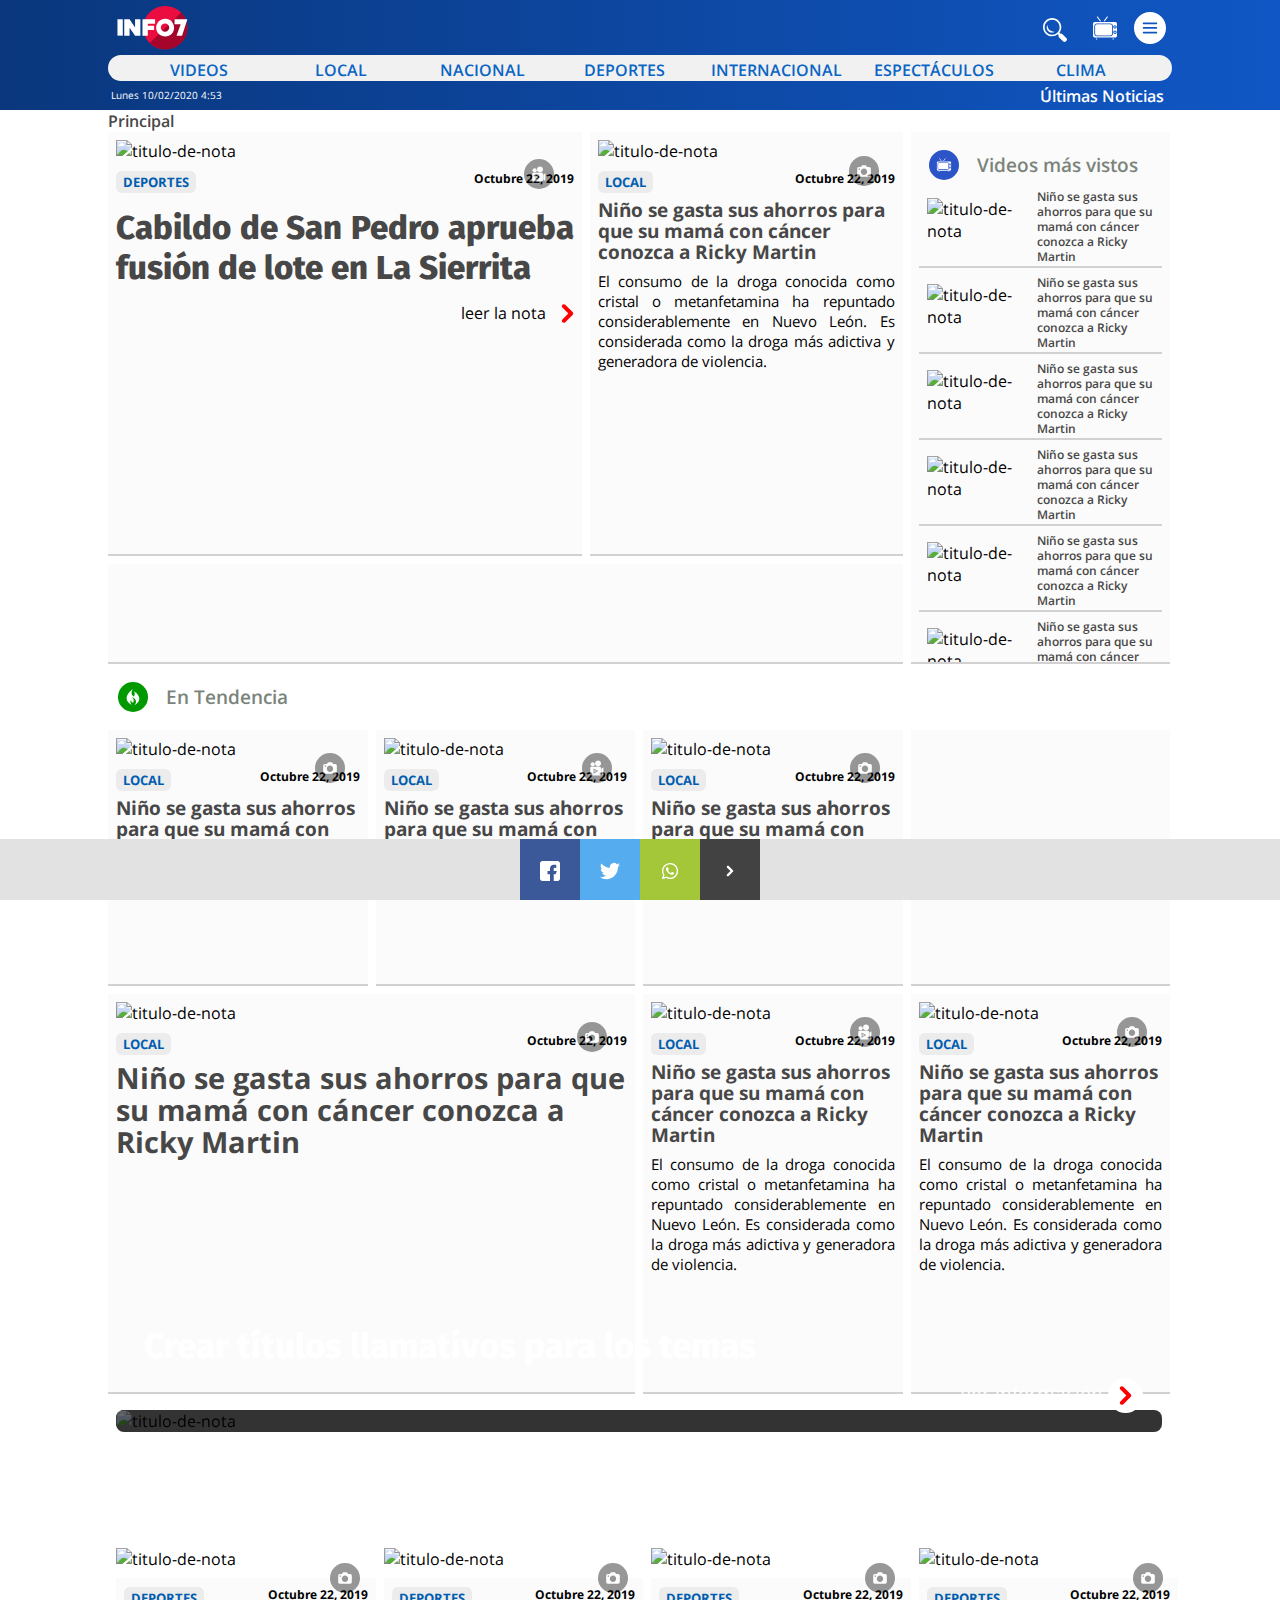
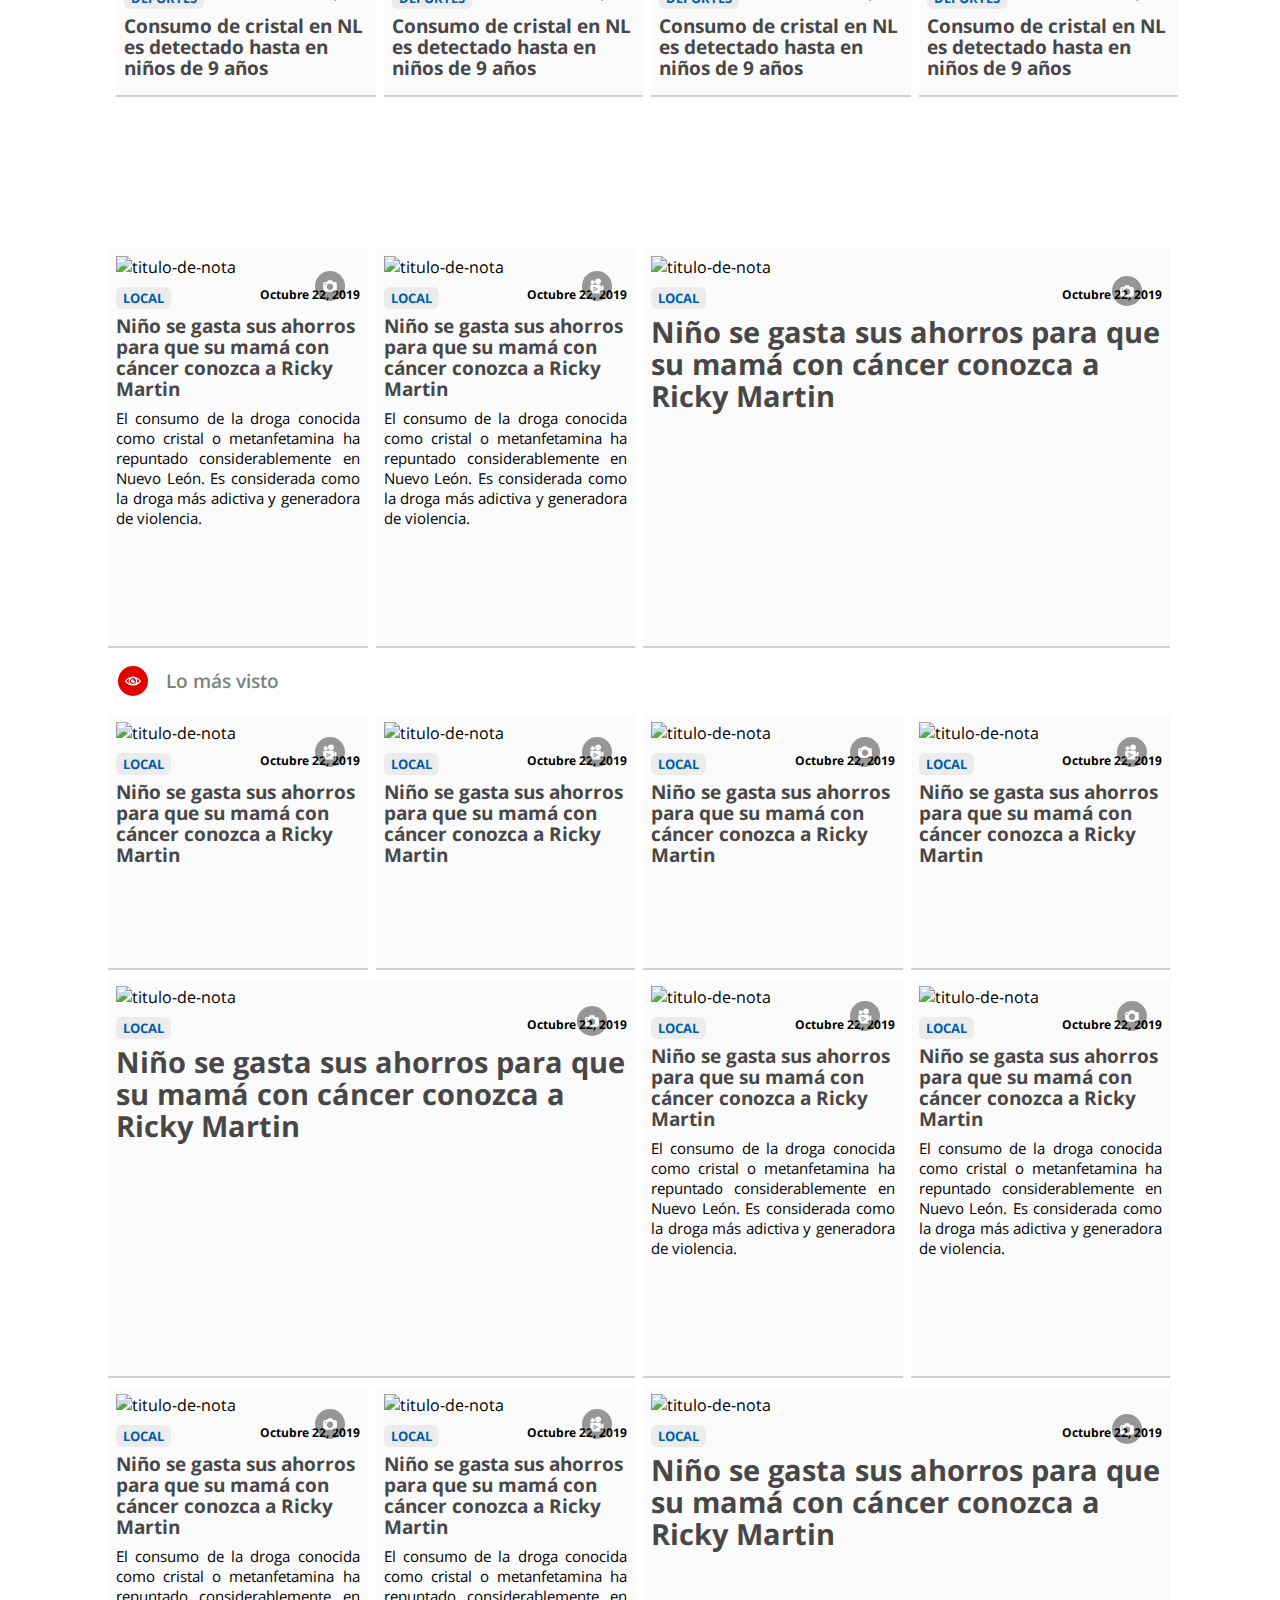
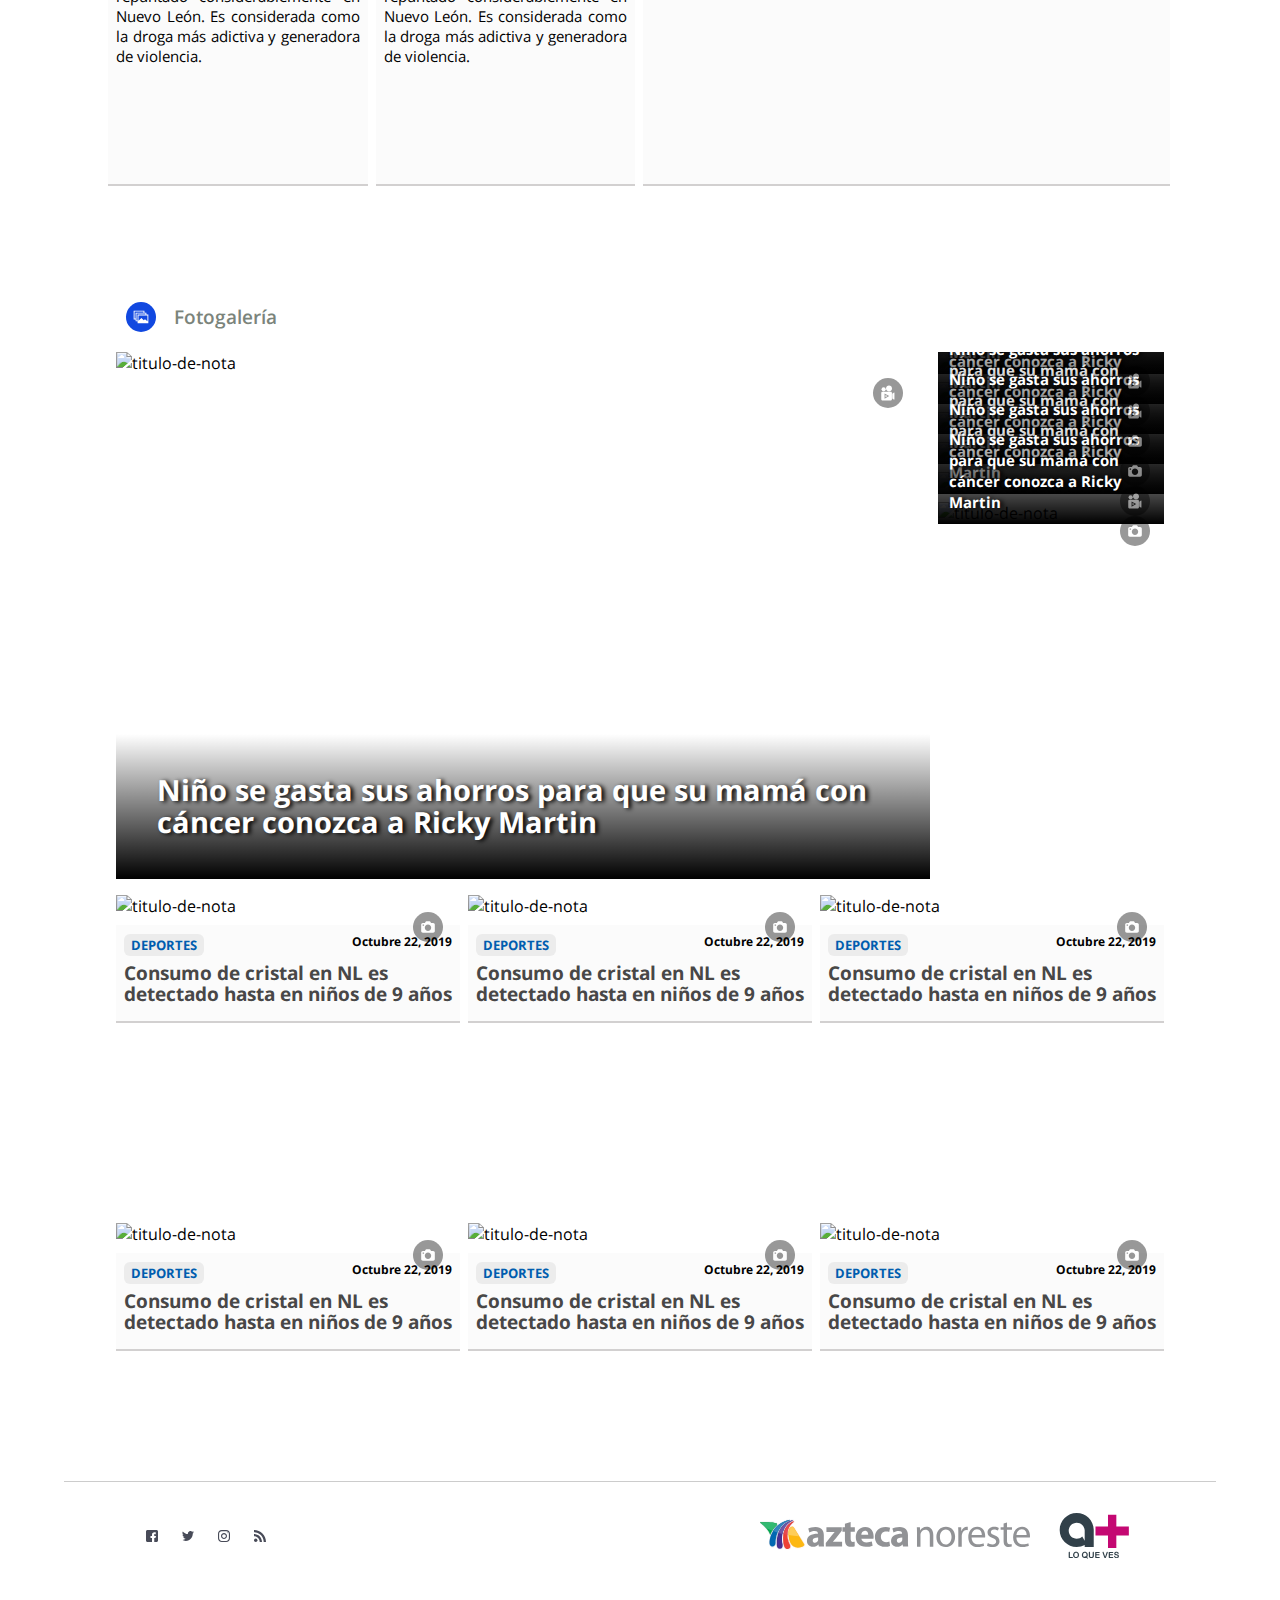
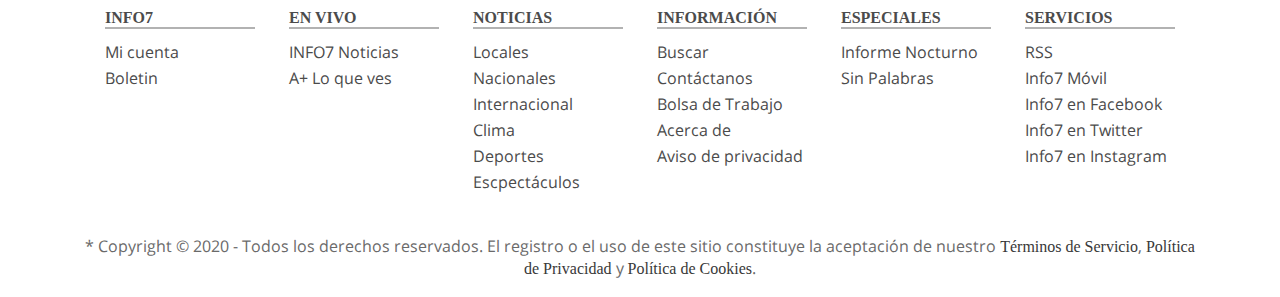
==== index.html @ 8f9fb38e "Fixes Optimization" ====
<!doctype html>
<html lang="en">
<head>
    <meta http-equiv="content-type" content="text/html;charset=UTF-8">
    <!--SEO-->
    <title> Noticias de hoy en INFO7 </title>
    <meta name="Description" content="">
    <meta name="Keywords" content="">
    <meta name="abstract" content="">
    <meta name="news_keywords" content="">
    <link rel="canonical" href="">
    <meta name="viewport" content="width=device-width, initial-scale=1.0">
    <link rel="shortcut icon" href="img/logo-ico.svg" type="image/svg+xml">
    <meta http-equiv="content-language" content="es">
    <meta name="robots" content="index follow" />
    <meta name="revisit-after" content="12 Hours" />
    <meta name="googlebot" content="index follow" />
    <meta name="MobileOptimized" content="width">
    <meta name="HandheldFriendly" content="true">
    <meta http-equiv="cleartype" content="on">
    <!--Revisar-->
    <meta name="msvalidate.01" content="3B373456B24FA19ECEC73B3F713BDD4F" />
    <meta name="viewport" content="width=device-width,user-scalable=yes">
    <!--Search Console-->
    <meta name="google-site-verification" content="9jrL3iwOdrQV_e96KR5HWn7uGCvb-GOKzaHbranCO-U" />
    <!--CSS-->
     <!--<link rel="stylesheet" href="css/footer.css">
    <link rel="stylesheet" href="css/fixed-social.css">
    <link rel="stylesheet" href="css/fixed-ad.css">
    <link rel="stylesheet" href="css/menu-desplegable.css">
    <link rel="stylesheet" href="css/text-over-img.css"-->
    <link rel="stylesheet" href="css/grid-new.css">
    <link rel="stylesheet" href="css/home.css">
    <link rel="stylesheet" href="font/fonts.css">
   
    <!--SCRIPT-SCHEMA-->
    <!--Twitter-->
    <meta name="twitter:text:title" content="Noticias de hoy - INFO7 México">
    <meta name="twitter:url" content="www.info7.mx">
    <meta name="twitter:image:src" content="https://info7rm.blob.core.windows.net.optimalcdn.com/images/info7_og_twitter.png">
    <meta name="twitter:description" content="Últimas noticias en México y el mundo, sigue la información las 24 horas desde Monterrey Nuevo Léon. INFO7 es noticia.">
    <meta name="twitter:card" content="summary">
    <meta name="twitter:site" content="">
    <meta name="twitter:creator" content="">
    <!--Facebook-->
    <meta property="og:url" content="/" />
    <meta property="og:title" content="Noticias de hoy - INFO7 M&eacute;xico" />
    <meta property="og:type" content="article" />
    <meta property="og:author" content="Info7" />
    <meta property="article:author" content="https://www.facebook.com/info7mty" />
    <link rel="image_src" type="image/jpeg" href="https://info7rm.blob.core.windows.net.optimalcdn.com/images/info7_og_default.png" />
    <meta property="og:image" content="https://info7rm.blob.core.windows.net.optimalcdn.com/images/info7_og_facebook.png" />
    <meta property="og:image:width" content="300" />
    <meta property="og:image:height" content="300" />
    <meta property="article:publisher" content="https://www.facebook.com/info7mty" />
    <meta property="fb:pages" content="164865593563080" />
    <meta property="fb:app_id" content="305715839489132" />
</head>

<body id="home">
    <aside class="fixed-ad">
        <input type="checkbox" name="ch-close" id="ch-close" />
        <label for="ch-close" class="close"><img src="img/icon-cerrar.svg" alt="INFO7 Noticias en Mexico" title="INFO7 Noticias"></label>
<!-- /21825621687/M_Info7_Home_320x50 -->
<div id='div-gpt-ad-1582932423694-0' class="mg-jum ad-mobile-medida">
</div>
    </aside>
    <aside class="fixed-social">
        <a href="#" class="fa fa-facebook"><img src="img/icon-facebook.svg" alt="icono"></a>
        <a href="#" class="fa fa-twitter"><img src="img/icon-twitter.svg" alt="icono"></a>
        <a href="#" class="fa fa-whatsapp"><img src="img/icon-wa.svg" alt="icono"></a>
        <a href="#" class="fa fa-next"><img class="" src="img/leer.svg" alt="buscar noticias" title="buscar noticias"></a>
    </aside>

    <header>
        <section id="header">
            <h1 class="hsb">Últimas Noticias</h1>
            <time id="fecha" datetime="">Lunes 10/02/2020 4:53</time>
            <div id="logo">
                <a href="index.html"  title="Ir a Home">
                    <img src="img/logo-info7.svg" alt="INFO7 Noticias en Mexico" title="INFO7 Noticias">
                </a>
            </div>
            <div class="search">
                <label class="btn" for="in"><img src="img/icons-search.svg" alt="INFO7 Noticias en Mexico" title="INFO7 Noticias">
                </label>
                <input type="search" id="in" class="in">
            </div>
            <div id="tv">
                <a href="index.html"  title="Ir a Home">
                    <img src="img/icon-tv.svg" alt="INFO7 Noticias en Mexico" title="INFO7 Noticias">
                </a>
            </div>
            <div id="menu">
                <input type="checkbox" name="toggle" id="toggle" />
                <label for="toggle"><img src="img/icon_menu.svg" alt="INFO7 Noticias en Mexico" title="INFO7 Noticias"></label>
                <div class="dropdown-menu">
                    <div class="dropdown-content" id="drop-menu">
                        <div class="dropdown-item">
                            <div class="dropdown-header">
                                <a>Menu</a>
                                <span class="dropdown-icon">  <label for="toggle"><img src="img/icon-cerrar.svg" alt="INFO7 Noticias en Mexico" title="INFO7 Noticias"></label></span>
                            </div>
                        </div>
                        <div class="dropdown-item">
                            <div class="dropdown-header">
                                <a class="" href="index.html">Inicio</a>
                                <span class="dropdown-icon"></span>

                            </div>

                        </div>
                        <div class="dropdown-item">
                            <div class="dropdown-header">
                                <a class="" href="videos.html">Videos</a>
                                <span class="dropdown-icon"></span>
                            </div>
                        </div>
                        <div class="dropdown-item">
                            <div class="dropdown-header">
                                <a class="" href="locales.html">Locales</a>
                                <span class="dropdown-icon"><img  src="img/leer-2.svg"  alt="INFO7 Noticias en Mexico" title="INFO7 Noticias"></span>
                            </div>
                            <div class="dropdown-subitem">
                                <a class="dropdown-item" href="locales.html">Informe Nocturno</a>
                            </div>
                            <div class="dropdown-subitem">
                                <a class="dropdown-item" href="locales.html">Policiaca</a>
                            </div>
                            <div class="dropdown-subitem">
                                <a class="dropdown-item" href="locales.html">Politica</a>
                            </div>
                            <div class="dropdown-subitem">
                                <a class="dropdown-item" href="locales.html">Denuncia</a>
                            </div>
                        </div>
                        <div class="dropdown-item">
                            <div class="dropdown-header">
                                <a class="" href="nacional.html">Nacional</a>
                                <span class="dropdown-icon"></span>

                            </div>
                        </div>
                        <div class="dropdown-item">
                            <div class="dropdown-header">
                                <a class="" href="internacional.html">Internacional</a>
                                <span class="dropdown-icon"><img  src="img/leer-2.svg"  alt="INFO7 Noticias en Mexico" title="INFO7 Noticias"></span>
                            </div>
                            <div class="dropdown-subitem">
                                <a class="dropdown-item" href="internacional.html">Estados Unidos</a>
                            </div>
                        </div>
                        <div class="dropdown-item">
                            <div class="dropdown-header">
                                <a class="" href="clima.html">Clima</a>
                                <span class="dropdown-icon"></span>

                            </div>
                        </div>
                        <div class="dropdown-item">
                            <div class="dropdown-header">
                                <a class="" href="deportes.html">Deportes</a>
                                <span class="dropdown-icon"><img  src="img/leer-2.svg"  alt="INFO7 Noticias en Mexico" title="INFO7 Noticias"></span>
                            </div>
                            <div class="dropdown-subitem">
                                <a class="dropdown-item" href="deportes.html">Tigres</a>
                            </div>
                            <div class="dropdown-subitem">
                                <a class="dropdown-item" href="deportes.html">Rayados</a>
                            </div>
                            <div class="dropdown-subitem">
                                <a class="dropdown-item" href="deportes.html">Modelo del día</a>
                            </div>
                            <div class="dropdown-subitem">
                                <a class="dropdown-item" href="deportes.html">Liga MX</a>
                            </div>
                            <div class="dropdown-subitem">
                                <a class="dropdown-item" href="deportes.html">UEFA</a>
                            </div>
                            <div class="dropdown-subitem">
                                <a class="dropdown-item" href="deportes.html">NFL</a>
                            </div>
                            <div class="dropdown-subitem">
                                <a class="dropdown-item" href="deportes.html">Selección mexicana</a>
                            </div>
                        </div>
                        <div class="dropdown-item">
                            <div class="dropdown-header">
                                <a class="" href="espectaculos.html">Espectáculos</a>
                                <span class="dropdown-icon"><img  src="img/leer-2.svg"  alt="INFO7 Noticias en Mexico" title="INFO7 Noticias"></span>
                            </div>
                            <div class="dropdown-subitem">
                                <a class="dropdown-item" href="locales.html">Vida y estilo</a>
                            </div>
                        </div>
                        <div class="dropdown-item">
                            <div class="dropdown-header">
                                <a class="" href="locales.html">Contacto</a>
                                <span class="dropdown-icon"></span>
                            </div>
                        </div>
                        <div class="dropdown-item">
                            <div class="dropdown-header">
                                <a class="" href="locales.html">A+ Lo que ves</a>
                                <span class="dropdown-icon"></span>
                            </div>
                        </div>
                        <div class="dropdown-item">
                            <div class="dropdown-header">
                                <a class="" href="locales.html">TV En vivo</a>
                                <span class="dropdown-icon"></span>
                            </div>
                        </div>
                    </div>
                </div>
            </div>
            <nav id="nav">
                <ul class="nav-links">
                    <li id="videos"><a href="videos.html"  title="Sección de videos">Videos</a></li>
                    <li id="local"><a href="locales.html"  title="Noticias de Monterrey">Local</a></li>
                    <li id="nacional"><a href="nacional.html"  title="Noticias en México">Nacional</a></li>
                    <li id="deportes"><a href="deportes.html"  title="Noticias Deportivas">Deportes</a></li>
                    <li id="internacional"><a href="internacional.html"  title="Nota Internacional">Internacional</a></li>
                    <li id="espectaculos"><a href="espectaculos.html"  title="Espectáculos">Espectáculos</a></li>
                    <li id="clima"><a href="clima.html"  title="Clima en Monterrey">Clima</a></li>
                </ul>
            </nav>
        </section>
    </header>
    <nav id="Breadcrumbs-Secciones">
        <ol id="OL-B" itemscope itemtype="http://schema.org/BreadcrumbList">
            <li itemprop="itemListElement" itemscope itemtype="http://schema.org/ListItem">
                <a itemprop="item" href="/" title="Noticias de hoy" >
                    <span class="li-ol-b-seccion" itemprop="name">Principal</span></a>
                <meta itemprop="position" content="1" />
            </li>
        </ol>
    </nav>
    <main id="main">

        <section id="b-p-h" class="D">
            <article id="B1" class="b-g-div">
                <a title="titulo-de-nota" href="nota.html">
                    <div class="text-over-img-container">
                        <div class="text-over-img">
                            <div class="icon">
                                <img src="img/nota-video.svg" alt="INFO7 Noticias en Mexico" title="INFO7 Noticias">
                            </div>
                        </div>
                        <picture class="text-over-img-container">
                            <source media="(min-width:1000px)" srcset="https://i.picsum.photos/id/42/457/235.jpg">
                            <img class="w-i" src="https://i.picsum.photos/id/42/320/230.jpg" alt="titulo-de-nota" title="titulo-de-nota">
                        </picture>
                    </div>
                </a>
                <div>
                    <span class="etiqueta-seccion">Deportes</span>
                    <time class="fecha" datetime="">Octubre 22, 2019</time>
                    <h2 class="b-g-H1"> <a  class="b-g-H1" title="titulo-de-nota" href="nota.html"> Cabildo de San Pedro aprueba fusión de lote en La Sierrita</a></h2>
                    <p class="hidden-desktop"><a title="titulo-de-nota" href="nota.html">
                    El consumo de la droga conocidaEl consumo de la droga conocida como cristal o tamina ha repuntado considerablemente en Nuevo León. Es considerada como la droga más adictiva y generadora de violencia.</a></p>
                    <div class="leerpos">
                        <a href="nota.html" class="texto-centrado" title="ver más">leer la nota <img class="img-leer" src="img/leer.svg" alt="buscar noticias" title="buscar noticias"></a>
                    </div>
                </div>

            </article>
            <aside class="B3Ad b-g-div hidden-desktop">
              <!-- /21825621687/Info7_Home1_300x250 -->
<div id='div-gpt-ad-1582932567140-0' class="mg-jum ad-mobile-medida">
</div>
            </aside>
            <article id="B2" class="b-g-div">
                <a title="titulo-de-nota" href="nota.html">
                    <div class="text-over-img-container">
                        <div class="text-over-img">
                            <div class="icon">
                                <img src="img/phot.svg" alt="INFO7 Noticias en Mexico" title="INFO7 Noticias">
                            </div>
                        </div>
                        <picture>
                            <source media="(min-width:1000px)" srcset="https://i.picsum.photos/id/3/236/140.jpg">
                            <img class="w-i" src="https://i.picsum.photos/id/25/330/200.jpg" alt="titulo-de-nota" title="titulo-de-nota">
                        </picture>
                    </div>

                </a>
                <div>
                    <span class="etiqueta-seccion">Local</span>
                    <time class="fecha" datetime="">Octubre 22, 2019</time>
                    <h2 class="b-g-H2"> <a class="b-g-H2"   title="titulo-de-nota" href="nota.html">Niño se gasta sus ahorros para que su mamá con cáncer conozca a Ricky Martin</a></h2>
                    <p class="parra"><a  title="titulo-de-nota" href="www.info7.mx">
                    El consumo de la droga conocida como cristal o metanfetamina ha repuntado considerablemente en Nuevo León. Es considerada como la droga más adictiva y generadora de violencia.</a></p>
                </div>
            </article>

            <aside class="B3Ad todito-brand-ad hidden-mobile">
          <!-- /21825621687/INFO7-HOME-B1-728-90 -->
<div id='div-gpt-ad-1582932113781-0' style='width: 728px; height: 90px;' class="mg-jum">
</div>
            </aside>

            <section id="B4" class="b-g-div">
                <!--TV-->
                <div class="hidden-mobile">
                    <div class="hidden-mobile" id="livePlayer"></div>
                    <div class="e-h-g"><img class="b-g-s-i" src="img/tv-sec.svg" alt="" title="">
                        <h2 class="b-g-s-s">Videos más vistos</h2></div>
                </div>
                <div class="hidden-desktop">
                    <div class="e-h-g"><img class="b-g-s-i" src="img/tv-sec.svg" alt="" title="">
                        <h2 class="b-g-s-s">Videos más vistos</h2></div>
                </div>
                <article class="b-g-div g-c3v">
                    <div class="g-c3v-a">
                        <a title="titulo-de-nota" href="nota.html">
                            <picture>
                                <source media="(min-width:1000px)" srcset="https://i.picsum.photos/id/74/102/60.jpg">
                                <img class="w-i" src="https://i.picsum.photos/id/74/102/60.jpg" alt="titulo-de-nota" title="titulo-de-nota">
                            </picture>
                        </a>
                    </div>
                    <div class="g-c3v-t">
                        <h2 class="g-h-v">Niño se gasta sus ahorros para que su mamá con cáncer conozca a Ricky Martin</h2>
                    </div>
                </article>
                <article class="b-g-div g-c3v">
                    <div class="g-c3v-a">
                        <a  title="titulo-de-nota" href="nota.html">
                            <picture>
                                <source media="(min-width:1000px)" srcset="https://i.picsum.photos/id/65/280/176.jpg">
                                <img class="w-i" src="https://i.picsum.photos/id/65/300/200.jpg" alt="titulo-de-nota" title="titulo-de-nota">
                            </picture>
                        </a>
                    </div>
                    <div class="g-c3v-t">
                        <h2 class="g-h-v">Niño se gasta sus ahorros para que su mamá con cáncer conozca a Ricky Martin</h2>
                    </div>
                </article>
                <article class="b-g-div g-c3v">
                    <div class="g-c3v-a">
                        <a  title="titulo-de-nota" href="nota.html">
                            <picture>
                                <source media="(min-width:1000px)" srcset="https://i.picsum.photos/id/1/102/60.jpg">
                                <img class="w-i" src="https://i.picsum.photos/id/1/102/60.jpg" alt="titulo-de-nota" title="titulo-de-nota">
                            </picture>

                        </a>
                    </div>
                    <div class="g-c3v-t">
                        <h2 class="g-h-v">Niño se gasta sus ahorros para que su mamá con cáncer conozca a Ricky Martin</h2>
                    </div>
                </article>
                <article class="b-g-div g-c3v">
                    <div class="g-c3v-a">
                        <a  title="titulo-de-nota" href="nota.html">
                            <picture>
                                <source media="(min-width:1000px)" srcset="https://i.picsum.photos/id/69/102/60.jpg">
                                <img class="w-i" src="https://i.picsum.photos/id/69/102/60.jpg" alt="titulo-de-nota" title="titulo-de-nota">
                            </picture>

                        </a>
                    </div>
                    <div class="g-c3v-t">
                        <h2 class="g-h-v">Niño se gasta sus ahorros para que su mamá con cáncer conozca a Ricky Martin</h2>
                    </div>
                </article>
                <article class="b-g-div g-c3v">
                    <div class="g-c3v-a">
                        <a  title="titulo-de-nota" href="nota.html">
                            <picture>
                                <source media="(min-width:1000px)" srcset="https://i.picsum.photos/id/13/102/60.jpg">
                                <img class="w-i" src="https://i.picsum.photos/id/13/102/60.jpg" alt="titulo-de-nota" title="titulo-de-nota">
                            </picture>
                        </a>
                    </div>
                    <div class="g-c3v-t">
                        <h2 class="g-h-v">Niño se gasta sus ahorros para que su mamá con cáncer conozca a Ricky Martin</h2>
                    </div>
                </article>
                <article class="b-g-div g-c3v">
                    <div class="g-c3v-a">
                        <a  title="titulo-de-nota" href="nota.html">
                            <picture>
                                <source media="(min-width:1000px)" srcset="https://i.picsum.photos/id/15/102/60.jpg">
                                <img class="w-i" src="https://i.picsum.photos/id/15/102/60.jpg" alt="titulo-de-nota" title="titulo-de-nota">
                            </picture>

                        </a>
                    </div>
                    <div class="g-c3v-t">
                        <h2 class="g-h-v">Niño se gasta sus ahorros para que su mamá con cáncer conozca a Ricky Martin</h2>
                    </div>
                </article>
                <article class="b-g-div g-c3v">
                    <div class="g-c3v-a">
                        <a  title="titulo-de-nota" href="nota.html">
                            <picture>
                                <source media="(min-width:1000px)" srcset="https://i.picsum.photos/id/33/102/60.jpg">
                                <img class="w-i" src="https://i.picsum.photos/id/33/102/60.jpg" alt="titulo-de-nota" title="titulo-de-nota">
                            </picture>

                        </a>
                    </div>
                    <div class="g-c3v-t">
                        <h2 class="g-h-v">Niño se gasta sus ahorros para que su mamá con cáncer conozca a Ricky Martin</h2>
                    </div>
                </article>

            </section>
        </section>

        <section id="b-p-h-2" class="D">
            <div class="e-h-g"><img class="b-g-s-i" src="img/tendencia.svg" alt="" title="">
                <h2 class="b-g-s-s">En Tendencia</h2></div>
            <article id="B5" class="b-g-div">
                <div class="text-over-img-container">
                    <div class="text-over-img">
                        <div class="icon">
                            <img src="img/phot.svg" alt="INFO7 Noticias en Mexico" title="INFO7 Noticias">
                        </div>
                    </div>
                    <picture>
                        <source media="(min-width:1000px)" srcset="https://i.picsum.photos/id/17/250/120.jpg">
                        <img class="w-i" src="https://i.picsum.photos/id/17/300/300.jpg" alt="titulo-de-nota" title="titulo-de-nota">
                    </picture>
                   

                </div>
                <span class="etiqueta-seccion">Local</span>
                <time class="fecha" datetime="">Octubre 22, 2019</time>
                <h2 class="b-g-H2"> <a class="b-g-H2"   title="titulo-de-nota" href="nota.html">Niño se gasta sus ahorros para que su mamá con cáncer conozca a Ricky Martin</a></h2>
            </article>
            <article id="B6" class="b-g-div">
                <div class="text-over-img-container">
                    <div class="text-over-img">
                        <div class="icon">
                            <img src="img/nota-video.svg" alt="INFO7 Noticias en Mexico" title="INFO7 Noticias">
                        </div>
                    </div>
                    <picture>
                        <source media="(min-width:1000px)" srcset="https://i.picsum.photos/id/51/250/120.jpg">
                        <img class="w-i" src="https://i.picsum.photos/id/51/250/120.jpg" alt="titulo-de-nota" title="titulo-de-nota">
                    </picture>

                </div>
                <span class="etiqueta-seccion">Local</span>
                <time class="fecha" datetime="">Octubre 22, 2019</time>
                <h2 class="b-g-H2"> <a class="b-g-H2"  title="titulo-de-nota" href="nota.html">Niño se gasta sus ahorros para que su mamá con cáncer conozca a Ricky Martin</a></h2>
            </article>
            <article id="B7" class="b-g-div">
                <div class="text-over-img-container">
                    <div class="text-over-img">
                        <div class="icon">
                            <img src="img/phot.svg" alt="INFO7 Noticias en Mexico" title="INFO7 Noticias">
                        </div>
                    </div>

                    <picture>
                        <source media="(min-width:1000px)" srcset="https://i.picsum.photos/id/3/250/120.jpg">
                        <img class="w-i" src="https://i.picsum.photos/id/3/250/120.jpg" alt="titulo-de-nota" title="titulo-de-nota">
                    </picture>

                </div>
                <span class="etiqueta-seccion">Local</span>
                <time class="fecha" datetime="">Octubre 22, 2019</time>
                <h2 class="b-g-H2"> <a class="b-g-H2"  title="titulo-de-nota" href="nota.html">Niño se gasta sus ahorros para que su mamá con cáncer conozca a Ricky Martin</a></h2>
            </article>

            <aside id="B8" class="todito-brand-ad">      
                <!-- /21825621687/Info7_prueba_300x250 -->
            <div id='div-gpt-ad-1582932660604-0' class="mg-jum ad-mobile-medida">
            </div>
        </aside>

        </section>
 
        <section class="bloque-6-notas D">

            <article class="B9 b-g-div ps">
                <div class="text-over-img-container">
                    <div class="text-over-img">
                        <div class="icon">
                            <img src="img/phot.svg" alt="INFO7 Noticias en Mexico" title="INFO7 Noticias">
                        </div>
                    </div>
                     <picture>
                        <source media="(min-width:1000px)" srcset="https://i.picsum.photos/id/28/511/245.jpg">
                        <img class="w-i" src="https://i.picsum.photos/id/28/511/245.jpg" alt="titulo-de-nota" title="titulo-de-nota">
                    </picture>
                </div>
                <span class="etiqueta-seccion">Local</span>
                <time class="fecha" datetime="">Octubre 22, 2019</time>
                <h2 id="b-g-H3"> <a id="b-g-H3" title="titulo-de-nota" href="nota.html">Niño se gasta sus ahorros para que su mamá con cáncer conozca a Ricky Martin</a></h2>

            </article>
            <article class="B10 b-g-div ps">
                <div class="text-over-img-container">
                    <div class="text-over-img">
                        <div class="icon">
                            <img src="img/nota-video.svg" alt="INFO7 Noticias en Mexico" title="INFO7 Noticias">
                        </div>
                    </div>
                     <picture>
                        <source media="(min-width:1000px)" srcset="https://i.picsum.photos/id/27/250/120.jpg">
                        <img class="w-i" src="https://i.picsum.photos/id/27/250/120.jpg" alt="titulo-de-nota" title="titulo-de-nota">
                    </picture>
                   

                </div>
                <span class="etiqueta-seccion">Local</span>
                <time class="fecha" datetime="">Octubre 22, 2019</time>
                <h2 class="b-g-H2"> <a class="b-g-H2"   title="titulo-de-nota" href="nota.html">Niño se gasta sus ahorros para que su mamá con cáncer conozca a Ricky Martin</a></h2>
                <p class="parra"><a  title="titulo-de-nota" href="www.info7.mx">
                    El consumo de la droga conocida como cristal o metanfetamina ha repuntado considerablemente en Nuevo León. Es considerada como la droga más adictiva y generadora de violencia.</a></p>

            </article>
            <article class="B11 b-g-div ps">
                <div class="text-over-img-container">
                    <div class="text-over-img">
                        <div class="icon">
                            <img src="img/phot.svg" alt="INFO7 Noticias en Mexico" title="INFO7 Noticias">
                        </div>
                    </div>
                     <picture>
                        <source media="(min-width:1000px)" srcset="https://i.picsum.photos/id/8/250/120.jpg">
                         <img class="w-i" src="https://i.picsum.photos/id/8/250/120.jpg" alt="titulo-de-nota" title="titulo-de-nota">
                    </picture>
                   

                </div>
                <span class="etiqueta-seccion">Local</span>
                <time class="fecha" datetime="">Octubre 22, 2019</time>
                <h2 class="b-g-H2"> <a class="b-g-H2"  title="titulo-de-nota" href="nota.html">Niño se gasta sus ahorros para que su mamá con cáncer conozca a Ricky Martin</a></h2>
                <p class="parra"><a  title="titulo-de-nota" href="www.info7.mx">
                    El consumo de la droga conocida como cristal o metanfetamina ha repuntado considerablemente en Nuevo León. Es considerada como la droga más adictiva y generadora de violencia.</a></p>
            </article>
            <section class="tema-banner ps">
                        <picture>
                        <source media="(min-width:1000px)" srcset="https://i.picsum.photos/id/1/1064/120.jpg">
                         <img class="w-i imagen-fondo borde-img" src="https://i.picsum.photos/id/1/250/120.jpg" alt="titulo-de-nota" title="titulo-de-nota">
                    </picture>
                    <h2 class="texto-tema">Crear títulos llamativos para los temas</h2>
                     <div class="tema-cta">
                        <a href="nota.html" class="texto-cta-tema" title="ver más">ver información <img class="img-leer cta-imagen-tema" src="img/leer.svg" alt="buscar noticias" title="buscar noticias"></a>
                    </div>
            </section>
             <section class="tema-notas ps">
<article class="n-1">
                <a  title="titulo-de-nota" href="www.info7.mx">
                    <div class="text-over-img-container">
                        <div class="text-over-img">
                            <div class="icon">
                                <img src="img/phot.svg" alt="INFO7 Noticias en Mexico" title="INFO7 Noticias">
                            </div>
                        </div>
                        <picture>
                        <source media="(min-width:1000px)" srcset="https://i.picsum.photos/id/5/344/200.jpg">
                        <img class="w-i" src="https://i.picsum.photos/id/5/300/300.jpg" alt="titulo-de-nota" title="titulo-de-nota">
                    </picture>
                    </div>
                </a>
                <div class="b-g-div">
                    <span class="etiqueta-seccion">Deportes</span>
                    <time class="fecha" datetime="">Octubre 22, 2019</time>
                    <h2 class="b-g-H2"> <a class="b-g-H2" title="titulo-de-nota" href="nota.html">Consumo de cristal en NL es detectado hasta en niños de 9 años</a></h2>
                </div>
            </article>
           <article class="n-2">
                <a title="titulo-de-nota" href="www.info7.mx">
                    <div class="text-over-img-container">
                        <div class="text-over-img">
                            <div class="icon">
                                <img src="img/phot.svg" alt="INFO7 Noticias en Mexico" title="INFO7 Noticias">
                            </div>
                        </div>
                        <picture>
                        <source media="(min-width:1000px)" srcset="https://i.picsum.photos/id/6/344/200.jpg">
                        <img class="w-i" src="https://i.picsum.photos/id/6/300/300.jpg" alt="titulo-de-nota" title="titulo-de-nota">
                    </picture>
                    </div>
                </a>
                <div class="b-g-div">
                    <span class="etiqueta-seccion">Deportes</span>
                    <time class="fecha" datetime="">Octubre 22, 2019</time>
                    <h2 class="b-g-H2"> <a class="b-g-H2"  title="titulo-de-nota" href="nota.html">Consumo de cristal en NL es detectado hasta en niños de 9 años</a></h2>
                </div>
            </article>
            <article class="n-3">
                <a title="titulo-de-nota" href="www.info7.mx">
                    <div class="text-over-img-container">
                        <div class="text-over-img">
                            <div class="icon">
                                <img src="img/phot.svg" alt="INFO7 Noticias en Mexico" title="INFO7 Noticias">
                            </div>
                        </div>
                        <picture>
                        <source media="(min-width:1000px)" srcset="https://i.picsum.photos/id/7/344/200.jpg">
                        <img class="w-i" src="https://i.picsum.photos/id/7/300/300.jpg" alt="titulo-de-nota" title="titulo-de-nota">
                    </picture>
                    </div>
                </a>
                <div class="b-g-div">
                    <span class="etiqueta-seccion">Deportes</span>
                    <time class="fecha" datetime="">Octubre 22, 2019</time>
                    <h2 class="b-g-H2"> <a class="b-g-H2"  title="titulo-de-nota" href="nota.html">Consumo de cristal en NL es detectado hasta en niños de 9 años</a></h2>
                </div>
            </article>
            <article class="n-4">
                <a  title="titulo-de-nota" href="www.info7.mx">
                    <div class="text-over-img-container">
                        <div class="text-over-img">
                            <div class="icon">
                                <img src="img/phot.svg" alt="INFO7 Noticias en Mexico" title="INFO7 Noticias">
                            </div>
                        </div>
                        <picture>
                        <source media="(min-width:1000px)" srcset="https://i.picsum.photos/id/9/344/200.jpg">
                        <img class="w-i" src="https://i.picsum.photos/id/6/300/300.jpg" alt="titulo-de-nota" title="titulo-de-nota">
                    </picture>
                    </div>
                </a>
                <div class="b-g-div">
                    <span class="etiqueta-seccion">Deportes</span>
                    <time class="fecha" datetime="">Octubre 22, 2019</time>
                    <h2 class="b-g-H2"> <a class="b-g-H2"  title="titulo-de-nota" href="nota.html">Consumo de cristal en NL es detectado hasta en niños de 9 años</a></h2>
                </div>
            </article>
            </section>
            <article class="B12 b-g-div ps">
                <div class="text-over-img-container">
                    <div class="text-over-img">
                        <div class="icon">
                            <img src="img/phot.svg" alt="INFO7 Noticias en Mexico" title="INFO7 Noticias">
                        </div>
                    </div>
                    <picture>
                        <source media="(min-width:1000px)" srcset="https://i.picsum.photos/id/8/250/120.jpg">
                         <img class="w-i" src="https://i.picsum.photos/id/69/250/120.jpg" alt="titulo-de-nota" title="titulo-de-nota">
                    </picture>
                </div>
                <span class="etiqueta-seccion">Local</span>
                <time class="fecha" datetime="">Octubre 22, 2019</time>
                <h2 class="b-g-H2"> <a class="b-g-H2"  title="titulo-de-nota" href="nota.html">Niño se gasta sus ahorros para que su mamá con cáncer conozca a Ricky Martin</a></h2>
                <p class="parra"><a  title="titulo-de-nota" href="www.info7.mx">
                    El consumo de la droga conocida como cristal o metanfetamina ha repuntado considerablemente en Nuevo León. Es considerada como la droga más adictiva y generadora de violencia.</a></p>
            </article>
            <article class="B13 b-g-div ps">
                <div class="text-over-img-container">
                    <div class="text-over-img">
                        <div class="icon">
                            <img src="img/nota-video.svg" alt="INFO7 Noticias en Mexico" title="INFO7 Noticias">
                        </div>
                    </div>
                     <picture>
                        <source media="(min-width:1000px)" srcset="https://i.picsum.photos/id/200/250/120.jpg">
                         <img class="w-i" src="https://i.picsum.photos/id/200/250/120.jpg" alt="titulo-de-nota" title="titulo-de-nota">
                    </picture>
                    

                </div>
                <span class="etiqueta-seccion">Local</span>
                <time class="fecha" datetime="">Octubre 22, 2019</time>
                <h2 class="b-g-H2"> <a class="b-g-H2"  title="titulo-de-nota" href="nota.html">Niño se gasta sus ahorros para que su mamá con cáncer conozca a Ricky Martin</a></h2>
                <p class="parra"><a  title="titulo-de-nota" href="www.info7.mx">
                    El consumo de la droga conocida como cristal o metanfetamina ha repuntado considerablemente en Nuevo León. Es considerada como la droga más adictiva y generadora de violencia.</a></p>
            </article>
            <article class="B14 b-g-div ps">
                <div class="text-over-img-container">
                    <div class="text-over-img">
                        <div class="icon">
                            <img src="img/phot.svg" alt="INFO7 Noticias en Mexico" title="INFO7 Noticias">
                        </div>
                    </div>
                    <picture>
                        <source media="(min-width:1000px)" srcset="https://i.picsum.photos/id/100/500/245.jpg">
                        <img class="w-i" src="https://i.picsum.photos/id/100/500/245.jpg" alt="titulo-de-nota" title="titulo-de-nota">
                    </picture>
                    

                </div>
                <span class="etiqueta-seccion">Local</span>
                <time class="fecha" datetime="">Octubre 22, 2019</time>
                <h2 id="b-g-H3"> <a id="b-g-H3"   title="titulo-de-nota" href="nota.html">Niño se gasta sus ahorros para que su mamá con cáncer conozca a Ricky Martin</a></h2>

            </article>
        </section>

        <section id="b-p-h-4" class="D mobile-grid-gen">
            <!-- Buscar hacer scroll horizontal con esta sección-->
            <div class="e-h-g"><img class="b-g-s-i" src="img/mas-visto.svg" alt="" title="">
                <h2 class="b-g-s-s">Lo más visto</h2></div>
            <article id="B-5" class="b-g-div">
                <div class="text-over-img-container">
                    <div class="text-over-img">
                        <div class="icon">
                            <img src="img/nota-video.svg" alt="INFO7 Noticias en Mexico" title="INFO7 Noticias">
                        </div>
                    </div>

                    <picture>
                        <source media="(min-width:1000px)" srcset="https://i.picsum.photos/id/17/250/120.jpg">
                        <img class="w-i" src="https://i.picsum.photos/id/17/300/300.jpg" alt="titulo-de-nota" title="titulo-de-nota">
                    </picture>
                </div>
                <span class="etiqueta-seccion">Local</span>
                <time class="fecha" datetime="">Octubre 22, 2019</time>
                <h2 class="b-g-H2"> <a class="b-g-H2"  title="titulo-de-nota" href="nota.html">Niño se gasta sus ahorros para que su mamá con cáncer conozca a Ricky Martin</a></h2>
            </article>
            <article id="B-6" class="b-g-div">
                <div class="text-over-img-container">
                    <div class="text-over-img">
                        <div class="icon">
                            <img src="img/nota-video.svg" alt="INFO7 Noticias en Mexico" title="INFO7 Noticias">
                        </div>
                    </div>

                    <picture>
                        <source media="(min-width:1000px)" srcset="https://i.picsum.photos/id/17/250/120.jpg">
                        <img class="w-i" src="https://i.picsum.photos/id/51/250/120.jpg" alt="titulo-de-nota" title="titulo-de-nota">
                    </picture>
                </div>
                <span class="etiqueta-seccion">Local</span>
                <time class="fecha" datetime="">Octubre 22, 2019</time>
                <h2 class="b-g-H2"> <a class="b-g-H2"  title="titulo-de-nota" href="nota.html">Niño se gasta sus ahorros para que su mamá con cáncer conozca a Ricky Martin</a></h2>
            </article>
            <article id="B-7" class="b-g-div">
                <div class="text-over-img-container">
                    <div class="text-over-img">
                        <div class="icon">
                            <img src="img/phot.svg" alt="INFO7 Noticias en Mexico" title="INFO7 Noticias">
                        </div>
                    </div>
                    <picture>
                        <source media="(min-width:1000px)" srcset="https://i.picsum.photos/id/3/250/120.jpg">
                        <img class="w-i" src="https://i.picsum.photos/id/3/250/120.jpg" alt="titulo-de-nota" title="titulo-de-nota">
                    </picture>

                </div>
                <span class="etiqueta-seccion">Local</span>
                <time class="fecha" datetime="">Octubre 22, 2019</time>
                <h2 class="b-g-H2"> <a class="b-g-H2"   title="titulo-de-nota" href="nota.html">Niño se gasta sus ahorros para que su mamá con cáncer conozca a Ricky Martin</a></h2>
            </article>

            <article id="B-8" class="b-g-div">
                <div class="text-over-img-container">
                    <div class="text-over-img">
                        <div class="icon">
                            <img src="img/nota-video.svg" alt="INFO7 Noticias en Mexico" title="INFO7 Noticias">
                        </div>
                    </div>

                    <picture>
                        <source media="(min-width:1000px)" srcset="https://i.picsum.photos/id/3/250/120.jpg">
                        <img class="w-i" src="https://i.picsum.photos/id/3/250/120.jpg" alt="titulo-de-nota" title="titulo-de-nota">
                    </picture>
                </div>
                <span class="etiqueta-seccion">Local</span>
                <time class="fecha" datetime="">Octubre 22, 2019</time>
                <h2 class="b-g-H2"> <a class="b-g-H2" title="titulo-de-nota" href="nota.html">Niño se gasta sus ahorros para que su mamá con cáncer conozca a Ricky Martin</a></h2>
            </article>
        </section>

        <section id="b-p-h-3" class="D">

            <article id="B9" class="b-g-div">
                <div class="text-over-img-container">
                    <div class="text-over-img">
                        <div class="icon">
                            <img src="img/phot.svg" alt="INFO7 Noticias en Mexico" title="INFO7 Noticias">
                        </div>
                    </div>
                    <img class="w-i" src="https://i.picsum.photos/id/28/511/245.jpg" alt="titulo-de-nota" title="titulo-de-nota">

                </div>
                <span class="etiqueta-seccion">Local</span>
                <time class="fecha" datetime="">Octubre 22, 2019</time>
                <h2 id="b-g-H3"> <a id="b-g-H3"  title="titulo-de-nota" href="nota.html">Niño se gasta sus ahorros para que su mamá con cáncer conozca a Ricky Martin</a></h2>

            </article>
            <article id="B10" class="b-g-div">
                <div class="text-over-img-container">
                    <div class="text-over-img">
                        <div class="icon">
                            <img src="img/nota-video.svg" alt="INFO7 Noticias en Mexico" title="INFO7 Noticias">
                        </div>
                    </div>
                    <img class="w-i" src="https://i.picsum.photos/id/27/250/120.jpg" alt="titulo-de-nota" title="titulo-de-nota">

                </div>
                <span class="etiqueta-seccion">Local</span>
                <time class="fecha" datetime="">Octubre 22, 2019</time>
                <h2 class="b-g-H2"> <a class="b-g-H2"  title="titulo-de-nota" href="nota.html">Niño se gasta sus ahorros para que su mamá con cáncer conozca a Ricky Martin</a></h2>
                <p class="parra"><a  title="titulo-de-nota" href="www.info7.mx">
                    El consumo de la droga conocida como cristal o metanfetamina ha repuntado considerablemente en Nuevo León. Es considerada como la droga más adictiva y generadora de violencia.</a></p>

            </article>
            <article id="B11" class="b-g-div">
                <div class="text-over-img-container">
                    <div class="text-over-img">
                        <div class="icon">
                            <img src="img/phot.svg" alt="INFO7 Noticias en Mexico" title="INFO7 Noticias">
                        </div>
                    </div>
                    <img class="w-i" src="https://i.picsum.photos/id/8/250/120.jpg" alt="titulo-de-nota" title="titulo-de-nota">

                </div>
                <span class="etiqueta-seccion">Local</span>
                <time class="fecha" datetime="">Octubre 22, 2019</time>
                <h2 class="b-g-H2"> <a class="b-g-H2"   title="titulo-de-nota" href="nota.html">Niño se gasta sus ahorros para que su mamá con cáncer conozca a Ricky Martin</a></h2>
                <p class="parra"><a  title="titulo-de-nota" href="www.info7.mx">
                    El consumo de la droga conocida como cristal o metanfetamina ha repuntado considerablemente en Nuevo León. Es considerada como la droga más adictiva y generadora de violencia.</a></p>
            </article>
            <article id="B12" class="b-g-div ps">
                <div class="text-over-img-container">
                    <div class="text-over-img">
                        <div class="icon">
                            <img src="img/phot.svg" alt="INFO7 Noticias en Mexico" title="INFO7 Noticias">
                        </div>
                    </div>
                    <img class="w-i" src="https://i.picsum.photos/id/69/250/120.jpg" alt="titulo-de-nota" title="titulo-de-nota">

                </div>
                <span class="etiqueta-seccion">Local</span>
                <time class="fecha" datetime="">Octubre 22, 2019</time>
                <h2 class="b-g-H2"> <a class="b-g-H2" title="titulo-de-nota" href="nota.html">Niño se gasta sus ahorros para que su mamá con cáncer conozca a Ricky Martin</a></h2>
                <p class="parra"><a  title="titulo-de-nota" href="www.info7.mx">
                    El consumo de la droga conocida como cristal o metanfetamina ha repuntado considerablemente en Nuevo León. Es considerada como la droga más adictiva y generadora de violencia.</a></p>
            </article>
            <article id="B13" class="b-g-div">
                <div class="text-over-img-container">
                    <div class="text-over-img">
                        <div class="icon">
                            <img src="img/nota-video.svg" alt="INFO7 Noticias en Mexico" title="INFO7 Noticias">
                        </div>
                    </div>
                    <img class="w-i" src="https://i.picsum.photos/id/200/250/120.jpg" alt="titulo-de-nota" title="titulo-de-nota">

                </div>
                <span class="etiqueta-seccion">Local</span>
                <time class="fecha" datetime="">Octubre 22, 2019</time>
                <h2 class="b-g-H2"> <a class="b-g-H2" title="titulo-de-nota" href="nota.html">Niño se gasta sus ahorros para que su mamá con cáncer conozca a Ricky Martin</a></h2>
                <p class="parra"><a  title="titulo-de-nota" href="www.info7.mx">
                    El consumo de la droga conocida como cristal o metanfetamina ha repuntado considerablemente en Nuevo León. Es considerada como la droga más adictiva y generadora de violencia.</a></p>
            </article>
            <article id="B14" class="b-g-div ps">
                <div class="text-over-img-container">
                    <div class="text-over-img">
                        <div class="icon">
                            <img src="img/phot.svg" alt="INFO7 Noticias en Mexico" title="INFO7 Noticias">
                        </div>
                    </div>
                    <img class="w-i" src="https://i.picsum.photos/id/100/500/245.jpg" alt="titulo-de-nota" title="titulo-de-nota">

                </div>
                <span class="etiqueta-seccion">Local</span>
                <time class="fecha" datetime="">Octubre 22, 2019</time>
                <h2 id="b-g-H3"> <a id="b-g-H3"  title="titulo-de-nota" href="nota.html">Niño se gasta sus ahorros para que su mamá con cáncer conozca a Ricky Martin</a></h2>

            </article>
        </section>
        <aside class="mg-jum D hidden-mobile">
            <!-- /21825621687/Info7_Home_120x600_derecha -->
<div id='div-gpt-ad-1582932146198-0' style='width: 728px; height: 90px;' class="mg-jum">
</div>
        </aside>
        <section id="galera-video" class="D ps">

            <div class="e-h-g"><img class="b-g-s-i" src="img/galeria.svg" alt="" title="">
                <h2 class="b-g-s-s">Fotogalería</h2></div>

            <article id="galera-B1" class="text-over-img-container">
                <div class="text-over-img">
                    <div class="icon">
                        <img src="img/nota-video.svg" alt="INFO7 Noticias en Mexico" title="INFO7 Noticias">
                    </div>
                    <div class="text">
                        <a class="big"  title="titulo-de-nota" href="nota.html">Niño se gasta sus ahorros para que su mamá con cáncer conozca a Ricky Martin</a>
                    </div>
                </div>
                <picture>
                    <source media="(min-width:1000px)" srcset="https://i.picsum.photos/id/10/813/527.jpg">
                    <img class="w-i" src="https://i.picsum.photos/id/8/300/300.jpg" alt="titulo-de-nota" title="titulo-de-nota">
                </picture>
            </article>
            <section id="section-galera">
                <article id="galera-B2" class="text-over-img-container">
                    <div class="text-over-img">
                        <div class="icon">
                            <img src="img/nota-video.svg" alt="INFO7 Noticias en Mexico" title="INFO7 Noticias">
                        </div>
                        <div class="text">
                            <a class=""  title="titulo-de-nota" href="nota.html">Niño se gasta sus ahorros para que su mamá con cáncer conozca a Ricky Martin</a>
                        </div>
                    </div>
                    <picture>
                        <source media="(min-width:1000px)" srcset="https://i.picsum.photos/id/30/226/170.jpg">
                        <img class="w-i" src="https://i.picsum.photos/id/7/300/200.jpg" alt="titulo-de-nota" title="titulo-de-nota">
                    </picture>
                </article>
                <article id="galera-B3" class="text-over-img-container">
                    <div class="text-over-img">
                        <div class="icon">
                            <img src="img/nota-video.svg" alt="INFO7 Noticias en Mexico" title="INFO7 Noticias">
                        </div>
                        <div class="text">
                            <a class="" title="titulo-de-nota" href="nota.html">Niño se gasta sus ahorros para que su mamá con cáncer conozca a Ricky Martin</a>
                        </div>
                    </div>
                    <picture>
                        <source media="(min-width:1000px)" srcset="https://i.picsum.photos/id/2/226/170.jpg">
                        <img class="w-i" src="https://i.picsum.photos/id/16/300/200.jpg" alt="titulo-de-nota" title="titulo-de-nota">
                    </picture>
                </article>
                <article id="galera-B4" class="text-over-img-container">
                    <div class="text-over-img">
                        <div class="icon">
                            <img src="img/phot.svg" alt="INFO7 Noticias en Mexico" title="INFO7 Noticias">
                        </div>
                        <div class="text">
                            <a class=""  title="titulo-de-nota" href="nota.html">Niño se gasta sus ahorros para que su mamá con cáncer conozca a Ricky Martin</a>
                        </div>
                    </div>
                    <picture>
                        <source media="(min-width:1000px)" srcset="https://i.picsum.photos/id/9/226/170.jpg">
                        <img class="w-i" src="https://i.picsum.photos/id/55/300/200.jpg" alt="titulo-de-nota" title="titulo-de-nota">
                    </picture>
                </article>
                <article id="galera-B5" class="text-over-img-container">
                    <div class="text-over-img">
                        <div class="icon">
                            <img src="img/phot.svg" alt="INFO7 Noticias en Mexico" title="INFO7 Noticias">
                        </div>
                        <div class="text">
                            <a class=""  title="titulo-de-nota" href="nota.html">Niño se gasta sus ahorros para que su mamá con cáncer conozca a Ricky Martin</a>
                        </div>
                    </div>
                    <picture>
                        <source media="(min-width:1000px)" srcset="https://i.picsum.photos/id/7/226/170.jpg">
                        <img class="w-i" src="https://i.picsum.photos/id/43/300/200.jpg" alt="titulo-de-nota" title="titulo-de-nota">
                    </picture>
                </article>
                <article id="galera-B5¡6" class="text-over-img-container">
                    <div class="text-over-img">
                        <div class="icon">
                            <img src="img/nota-video.svg" alt="INFO7 Noticias en Mexico" title="INFO7 Noticias">
                        </div>
                        <div class="text">
                            <a class=""  title="titulo-de-nota" href="nota.html">Niño se gasta sus ahorros para que su mamá con cáncer conozca a Ricky Martin</a>
                        </div>
                    </div>
                    <picture>
                        <source media="(min-width:1000px)" srcset="https://i.picsum.photos/id/3/226/170.jpg">
                        <img class="w-i" src="https://i.picsum.photos/id/47/300/200.jpg" alt="titulo-de-nota" title="titulo-de-nota">
                    </picture>
                </article>
                <article id="galera-B7" class="text-over-img-container">
                    <div class="text-over-img">
                        <div class="icon">
                            <img src="img/phot.svg" alt="INFO7 Noticias en Mexico" title="INFO7 Noticias">
                        </div>
                        <div class="text">
                            <a class=""  title="titulo-de-nota" href="nota.html">Niño se gasta sus ahorros para que su mamá con cáncer conozca a Ricky Martin</a>
                        </div>
                    </div>
                    <picture>
                        <source media="(min-width:1000px)" srcset="https://i.picsum.photos/id/7/226/170.jpg">
                        <img class="w-i" src="https://i.picsum.photos/id/44/300/200.jpg" alt="titulo-de-nota" title="titulo-de-nota">
                    </picture>
                </article>
            </section>
        </section>

        <!---------Agui empieza el Bloque generico-------->

        <section id="b-g-s" class="D">
            <article>
                <a  title="titulo-de-nota" href="www.info7.mx">
                    <div class="text-over-img-container">
                        <div class="text-over-img">
                            <div class="icon">
                                <img src="img/phot.svg" alt="INFO7 Noticias en Mexico" title="INFO7 Noticias">
                            </div>
                        </div>
                        <picture>
                        <source media="(min-width:1000px)" srcset="https://i.picsum.photos/id/9/344/200.jpg">
                        <img class="w-i" src="https://i.picsum.photos/id/17/300/300.jpg" alt="titulo-de-nota" title="titulo-de-nota">
                    </picture>
                    </div>
                </a>
                <div class="b-g-div">
                    <span class="etiqueta-seccion">Deportes</span>
                    <time class="fecha" datetime="">Octubre 22, 2019</time>
                    <h2 class="b-g-H2"> <a class="b-g-H2" title="titulo-de-nota" href="nota.html">Consumo de cristal en NL es detectado hasta en niños de 9 años</a></h2>
                </div>
            </article>
            <article>
                <a  title="titulo-de-nota" href="www.info7.mx">
                    <div class="text-over-img-container">
                        <div class="text-over-img">
                            <div class="icon">
                                <img src="img/phot.svg" alt="INFO7 Noticias en Mexico" title="INFO7 Noticias">
                            </div>
                        </div>
                       <picture>
                        <source media="(min-width:1000px)" srcset="https://i.picsum.photos/id/91/344/200.jpg">
                        <img class="w-i" src="https://i.picsum.photos/id/6/300/300.jpg" alt="titulo-de-nota" title="titulo-de-nota">
                    </picture>
                    </div>
                </a>
                <div class="b-g-div">
                    <span class="etiqueta-seccion">Deportes</span>
                    <time class="fecha" datetime="">Octubre 22, 2019</time>
                    <h2 class="b-g-H2"> <a class="b-g-H2" title="titulo-de-nota" href="nota.html">Consumo de cristal en NL es detectado hasta en niños de 9 años</a></h2>
                </div>
            </article>
            <article>
                <a title="titulo-de-nota" href="www.info7.mx">
                    <div class="text-over-img-container">
                        <div class="text-over-img">
                            <div class="icon">
                                <img src="img/phot.svg" alt="INFO7 Noticias en Mexico" title="INFO7 Noticias">
                            </div>
                        </div>
                       <picture>
                        <source media="(min-width:1000px)" srcset="https://i.picsum.photos/id/99/344/200.jpg">
                        <img class="w-i" src="https://i.picsum.photos/id/66/300/300.jpg" alt="titulo-de-nota" title="titulo-de-nota">
                    </picture>
                    </div>
                </a>
                <div class="b-g-div">
                    <span class="etiqueta-seccion">Deportes</span>
                    <time class="fecha" datetime="">Octubre 22, 2019</time>
                    <h2 class="b-g-H2"> <a class="b-g-H2"  title="titulo-de-nota" href="nota.html">Consumo de cristal en NL es detectado hasta en niños de 9 años</a></h2>
                </div>
            </article>
            <article>
                <a  title="titulo-de-nota" href="www.info7.mx">
                    <div class="text-over-img-container">
                        <div class="text-over-img">
                            <div class="icon">
                                <img src="img/phot.svg" alt="INFO7 Noticias en Mexico" title="INFO7 Noticias">
                            </div>
                        </div>
                        <picture>
                        <source media="(min-width:1000px)" srcset="https://i.picsum.photos/id/33/344/200.jpg">
                        <img class="w-i" src="https://i.picsum.photos/id/196/300/300.jpg" alt="titulo-de-nota" title="titulo-de-nota">
                    </picture>
                    </div>
                </a>
                <div class="b-g-div">
                    <span class="etiqueta-seccion">Deportes</span>
                    <time class="fecha" datetime="">Octubre 22, 2019</time>
                    <h2 class="b-g-H2"> <a class="b-g-H2" title="titulo-de-nota" href="nota.html">Consumo de cristal en NL es detectado hasta en niños de 9 años</a></h2>
                </div>
            </article>
            <article>
                <a  title="titulo-de-nota" href="www.info7.mx">
                    <div class="text-over-img-container">
                        <div class="text-over-img">
                            <div class="icon">
                                <img src="img/phot.svg" alt="INFO7 Noticias en Mexico" title="INFO7 Noticias">
                            </div>
                        </div>
                       <picture>
                        <source media="(min-width:1000px)" srcset="https://i.picsum.photos/id/96/344/200.jpg">
                        <img class="w-i" src="https://i.picsum.photos/id/336/300/300.jpg" alt="titulo-de-nota" title="titulo-de-nota">
                    </picture>
                    </div>
                </a>
                <div class="b-g-div">
                    <span class="etiqueta-seccion">Deportes</span>
                    <time class="fecha" datetime="">Octubre 22, 2019</time>
                    <h2 class="b-g-H2"> <a class="b-g-H2" title="titulo-de-nota" href="nota.html">Consumo de cristal en NL es detectado hasta en niños de 9 años</a></h2>
                </div>
            </article>
            <article>
                <a  title="titulo-de-nota" href="www.info7.mx">
                    <div class="text-over-img-container">
                        <div class="text-over-img">
                            <div class="icon">
                                <img src="img/phot.svg" alt="INFO7 Noticias en Mexico" title="INFO7 Noticias">
                            </div>
                        </div>
                       <picture>
                        <source media="(min-width:1000px)" srcset="https://i.picsum.photos/id/63/344/200.jpg">
                        <img class="w-i" src="https://i.picsum.photos/id/36/300/300.jpg" alt="titulo-de-nota" title="titulo-de-nota">
                    </picture>
                    </div>
                </a>
                <div class="b-g-div">
                    <span class="etiqueta-seccion">Deportes</span>
                    <time class="fecha" datetime="">Octubre 22, 2019</time>
                    <h2 class="b-g-H2"> <a class="b-g-H2"  title="titulo-de-nota" href="nota.html">Consumo de cristal en NL es detectado hasta en niños de 9 años</a></h2>
                </div>
            </article>

        </section>
    </main>
    <aside class="hidden-mobile">
        <!-- /21825621687/2020-INFO7-HOME-728-B3 -->
<div id='div-gpt-ad-1582932167498-0' style='width: 728px; height: 90px;' class="mg-jum">
</div>
    </aside>
    <aside class="D ps">
        <div id="taboola-below-article-thumbnails" class="ps D"></div>
    </aside>
    <footer>

        <section id="logos_footer">
            <article class="logos_rs">
                <a href="#" target="_blank"><img src="img/icon-facebook.svg" alt="icono"></a>
                <a href="#" target="_blank"><img src="img/icon-twitter.svg" alt="icono"></a>
                <a href="#" target="_blank"><img src="img/icon-instagram.svg" alt="icono"></a>
                <a href="#" target="_blank"><img src="img/icon-rss.svg" alt="icono"></a>
            </article>
            <article class="logos_azteca">
                <img src="img/logo-azteca.svg" alt="logo" class="logo_an">
                <img src="img/logo-amas.svg" alt="logo" class="logo_amas">
            </article>
        </section>
        <section id="footer_menu">
            <article>
                <h4>INFO7</h4>
                <ul>
                    <li><a href="#">Mi cuenta</a></li>
                    <li><a href="#">Boletin</a></li>
                </ul>
            </article>
            <article>
                <h4>en vivo</h4>
                <ul>
                    <li><a href="#">INFO7 Noticias</a></li>
                    <li><a href="#">A+ Lo que ves</a></li>
                </ul>
            </article>
            <article>
                <h4>noticias</h4>
                <ul>
                    <li><a href="#">Locales</a></li>
                    <li><a href="#">Nacionales</a></li>
                    <li><a href="#">Internacional</a></li>
                    <li><a href="#">Clima</a></li>
                    <li><a href="#">Deportes</a></li>
                    <li><a href="#">Escpectáculos</a></li>
                </ul>
            </article>
            <article>
                <h4>información</h4>
                <ul>
                    <li><a href="#">Buscar</a></li>
                    <li><a href="#">Contáctanos</a></li>
                    <li><a href="#">Bolsa de Trabajo</a></li>
                    <li><a href="#">Acerca de</a></li>
                    <li><a href="#">Aviso de privacidad</a></li>
                </ul>
            </article>
            <article>
                <h4>especiales</h4>
                <ul>
                    <li><a href="#">Informe Nocturno</a></li>
                    <li><a href="#">Sin Palabras</a></li>
                </ul>
            </article>
            <article>
                <h4>servicios</h4>
                <ul>
                    <li><a href="#">RSS</a></li>
                    <li><a href="#">Info7 Móvil</a></li>
                    <li><a href="#">Info7 en Facebook</a></li>
                    <li><a href="#">Info7 en Twitter</a></li>
                    <li><a href="#">Info7 en Instagram</a></li>
                </ul>
            </article>
        </section>
        <section id="copyright">
            <article>* Copyright © 2020 - Todos los derechos reservados. El registro o el uso de este sitio constituye la aceptación de nuestro <a href="">Términos de Servicio</a>, <a href="">Política de Privacidad</a> y <a href="">Política de Cookies</a>.</article>
        </section>
    </footer>

    <script type="text/javascript">
        var region = 'nl';

        var functions_after_dom = [
            function() { define_admanager_ad('/21825621687/INFO7-HOME-B1-728-90', [728, 90], 'div-gpt-ad-1582932113781-0'); },
            function() { define_admanager_ad('/21825621687/Info7_Home_120x600_derecha', [728, 90], 'div-gpt-ad-1582932146198-0'); },
            function() { define_admanager_ad('/21825621687/2020-INFO7-HOME-728-B3', [728, 90], 'div-gpt-ad-1582932167498-0'); },
            function() { define_admanager_ad('/21825621687/Info7_Home1_300x250', [[250, 250], [300, 250]], 'div-gpt-ad-1582932567140-0'); },
            function() { define_admanager_ad('/21825621687/Info7_Home2_300x250', [300, 250], 'div-gpt-ad-1582932660604-0'); },
            function() { define_admanager_ad('/21825621687/Home-Ad2-300-600', [300, 600], 'div-gpt-ad-1582932696815-0'); },
            function() { define_admanager_ad('/21825621687/M_Info7_Home_320x50', [[320, 50], [320, 480], [320, 100]], 'div-gpt-ad-1582932423694-0'); },
            function() { _taboola.push({ home: 'auto' }); },
            function() { init_taboola(); }
        ];

        var externals = [
            "https://www.googletagmanager.com/gtag/js?id=UA-2508801-1",
            "https://securepubads.g.doubleclick.net/tag/js/gpt.js",
            "https://web.info7.mx/tv/embed/player.min.js"
        ];

        if( 
                navigator.userAgent.match(/Android/i)
                || navigator.userAgent.match(/webOS/i)
                || navigator.userAgent.match(/iPhone/i)
                || navigator.userAgent.match(/iPad/i)
                || navigator.userAgent.match(/iPod/i)
                || navigator.userAgent.match(/BlackBerry/i)
                || navigator.userAgent.match(/Windows Phone/i)
        ){
            console.log("isMobile");
            externals = [
                "https://www.googletagmanager.com/gtag/js?id=UA-2508801-1",
                "https://securepubads.g.doubleclick.net/tag/js/gpt.js"
            ];
        }
        </script>
        <script src="js/init.js"></script>
</body>

</html>
---- css/footer.css ----
@charset "UTF-8";
/* CSS Document */

footer{
    font-family: 'HelveticaNeueLTStd-Md';
    color: #4b4b4b;
    border-top: solid 1px rgba(0,0,0,0.2);
    margin: auto;
    width: 90%;
    text-align: center;
    max-width: 100vw;
    padding: 18px;
    max-width: 100vw;
}
footer section{width:100%;}

#logos_footer{width:100%; margin:10px 0 50px 0;}
#logos_footer article{display: inline-block; width:45%; vertical-align: middle;}
#logos_footer img{margin:0 auto; padding: 0 10px; vertical-align: middle;}
.logos_rs{text-align: left;}
.logos_rs img{width:32px; height: auto;}
.logos_azteca{text-align: right;}
#logos_footer a:hover{filter: opacity(0.5); transition: ease .5s;}

.logo_an{width:100%; max-width:290px;}
.logo_amas{width:100%; max-width:100px;}

#footer_menu{width:100%; margin:0 auto; padding: 0 0 30px 0; text-align: center;}
#footer_menu article{display:inline-block; vertical-align: top; width: 15%; max-width: 150px; margin: 0 15px; text-align: left;}
#footer_menu h4{
    text-transform: uppercase;
    border-bottom: solid 2px rgba(0,0,0,0.3);
    margin: 0 auto;
    padding: 0;
    font-family: 'HelveticaNeue-Bold';
}
#footer_menu ul{padding: 10px 0; margin:0 auto;}
#footer_menu li{list-style: none; padding: 2px 0; margin:0 auto; font-size: 12px;}
#footer_menu li a{text-decoration: none; color: #4b4b4b; }
#footer_menu li a:hover{filter: opacity(0.5); transition: ease .5s; text-decoration: underline;}

#copyright{font-size: 12px; color: #6A6A6A; }
#copyright a{color:#383838; text-decoration: none; font-family: 'HelveticaNeue-Bold';}
#copyright a:hover{filter: opacity(0.5); transition: ease .5s;}


@media screen and (max-width: 359px) {
	#footer_menu article{width: 100%; max-width: 300px;}
}

@media (min-width: 360px) and (max-width: 600px) {
	#footer_menu article{width: 40%;}
}

@media screen and (max-width: 970px){
	#logos_footer article{display: block; width:100%; vertical-align: middle; float: none; text-align: center;}	
	.logo_an{width:100%; max-width:290px;}
	.logo_amas{width:100%; max-width:100px;}
	#logos_footer img{margin:0 auto; padding: 10px 5px; vertical-align: middle;}
}
---- css/fixed-social.css ----
.fixed-social{
        text-align: center;
        position: fixed;
        display: flex;
        align-content: center;
        align-items: center;
        justify-content: center;
        height: auto;
        width: 100vw;
        background: #e2e2e2;
        bottom: 0px;
        z-index: 9999;
}
.fa {
        padding: 10px;
        font-size: 30px;
        width: 60px;
        height: 100%;
        text-align: center;
        text-decoration: none;
}
.fa-next {
        background: #424242;
        color: white;
}
.fa-facebook {
        background: #3B5998;
        color: white;
}

.fa-twitter {
        background: #55ACEE;
        color: white;
}
.fa-whatsapp {
        background: #a4c639;
        color: white;
}
.fa img{
        filter: brightness(0) invert(1);
        width: 20px;
        height: 20px;
}
---- css/fixed-ad.css ----
.fixed-ad {
    text-align: center;
    position: fixed;
width: 100vw;
    bottom: 60px;
    z-index: 9976;
}
.ad-content{
     
    width: 100%;
    background: #e2e2e2;
  /* position: absolute;
  /* bottom: -100%;*/
    
}
.fixed-ad .close{
    position: absolute;
    top: 6px;
    right: 5px;
    padding: 5px;
    z-index: 9960;
    background: #9a989936;
    border-radius: 35px;
}
#ch-close {
        position:absolute;
        appearance:none;
        cursor:pointer;
        left:-100%;
        top:-100%;
        display: none;
}
.close img{
 width: 20px;
 height: 15px;
}
#ch-close + label {
             cursor:pointer;
       
        color: #FFF;
        text-align:center;
        -webkit-font-smoothing: antialiased;
        cursor: pointer;
        transition:all 500ms ease;
}
#ch-close + label:after {
        opacity: 1;
           height: 250px;
}
#ch-close:checked ~ .ad-content {
        opacity: 1;
        height: 0px;
}
#ch-close:checked + label:after {
        opacity: 0.5;
        filter: brightness(0) invert(1);
}
#ch-close ~ .ad-content {
       /*  opacity: 0;*/
       /*height: 0px;*/
}
---- css/menu-desplegable.css ----
.dropdown-content {
        background: rgba(  7, 43, 99,1);
        min-width: 360px;
        box-shadow: 0px 8px 16px 0px rgba(0,0,0,0.2);
        color: white;
        height: 100%;
        overflow: scroll;
}

.dropdown-border{
    border-bottom: 2px solid #ece8e85e;
}
@media (min-width: 700px) {
        .dropdown-content {
                overflow: hidden;
                width: 360px;
                height: auto;
                right: 0px;
        }
}
.dropdown-header {
        display: flex;
}
.dropdown-content a {
    float: none;
    color: white;
    text-decoration: none;
    display: block;
    text-align: left;
    vertical-align: middle;
    padding: 15px 25px;
    display: inline-block;
    margin-left: 41px;
}
.dropdown-header a{
        display: inline-block;
}
.dropdown-icon{
        vertical-align: middle;
        display: inline-block;
        margin-left: auto;
      
}
.dropdown-exit{
        vertical-align: middle;
        display: inline-block;
        margin-left: auto;
      
}
.dropdown-item >*{
      vertical-align: middle;   
}
.dropdown-item img{
        height:  20px;
         width: 20px;
         margin: 10px 20px;
      
 filter: brightness(0) invert(1);
}
.dropdown-exit img{
       width : 30px;
       height: 30px;
       margin: 5px;
      
}
.dropdown-item:hover{
        background: #3767b4;
        color: #424242;
}
.dropdown-subitem{
        color: #eaeaea;
        display: hidden;
           opacity: 0;
        height: 0;
           transition: all .5s cubic-bezier(0.17, 0.04, 0.03, 0.94);
}
.dropdown-item:hover .dropdown-subitem{
        display: block;
           opacity: 1;
        height: 100%;
}
.dropdown-subitem a{
      display: block!important;
         opacity: 1;
      padding: 10px 30px;
}
.dropdown-menu  {
    color: #FFF;
    position: absolute;
    top: 110px;
    right: 0;
    height: 0px;
    transition: all .3s cubic-bezier(0.17, 0.04, 0.03, 0.94);
    box-sizing: border-box;
    opacity: 0;
    z-index: -1;
}
@media (min-width: 700px) {
        .dropdown-menu{
        width: 360px;
        height: 100%;
        }
}
#toggle {
        position:absolute;
        appearance:none;
        cursor:pointer;
        left:-100%;
        top:-100%;
}
#toggle + label {
        cursor:pointer;
        width: 100px;
        color: #FFF;
        text-align:center;
        -webkit-font-smoothing: antialiased;
        cursor: pointer;
        transition:all 500ms ease;
}
#toggle:checked ~ .dropdown-menu {
        opacity: 1;
        height: 100%;
       z-index: 9980;
}

#toggle:checked + label{
        opacity: .5;
}
---- css/text-over-img.css ----
.text-over-img-container{
                position: relative;
}
.text-over-img{
                position: absolute;
                width: 100%;
                height: 100%;  
}
.text-over-img .icon{
                padding: 2%;
                display: flex;
}
.text-over-img .icon img{
                width: 50px;
                height: auto;
                margin-left: auto;
                z-index: 970;
                    opacity: 0.5;
}
.text-over-img .text{
                padding: 5%;
                position: absolute;
                bottom: 0;
                width: 100%;
                min-height: 20%;
                font-family: "OpenSans-Bold";           
                color: #ffffff;
                line-height: 20px;
                text-shadow: 3px 1px 4px black;
                 font-size: 20px;
                 background: linear-gradient(0deg,black,transparent);       
}
.text-over-img .text a{
                   font-family: "OpenSans-Bold";           
                color: #ffffff;
                font-size: 20px;
}  
@media (min-width: 700px) {
                .text-over-img .text a.big{
                                font-size: 29px;
                                line-height: 32px;
                }
                .text-over-img .text a{
                 font-size: 15px;
                }
}
.text-over-img .text a.medium{
                 font-size: 25px;
}
.text-over-img .text a.small{
                 font-size: 20px;
}
---- css/grid-new.css ----
* {
    box-sizing: border-box;
    font-size: 16px;
    font-family: "OpenSans-Regular";
}

body {
    margin: 0px;
    padding: 0px;
}

h1 {
    margin: 0px;
    padding: 0px;
    justify-items: center;
}

.cancel {
    width: 0;
    box-sizing: 0;
}

a {
    text-decoration: none;
    color: black;
}

@media (max-width: 700px) {
    .hidden-mobile {
        display: none;
    }
}

@media (min-width: 700px) {
    .hidden-desktop {
        display: none;
    }
}

.imagen-fondo {
    background-color: rgba(0, 0, 0, 0.8);
    max-width: 100%;
    filter: brightness(0.4);
}

.texto-tema {
    position: relative;
    top: -161px;
    font-size: 33px;
    margin-left: 8px;
    font-family: "FiraSans-ExtraBold";
    color: white;
    line-height: 31px;
}

.ps {
    padding: 8px
}

#main {
    overflow: hidden;
    max-width: 100vw;
}

.mobile-grid-gen {
    display: grid;
    grid-template-columns: 100vw;
}

#home {
    background: white;
    max-width: 100vw;
}

#Taboola {
    max-width: 100vw;
}

.mg-jum {
    margin: auto;
}

.br-jum {
    border-radius: 35px;
}

.w-i.w-i {
    width: 100%;
    object-fit: cover;
    display: block;
    margin-bottom: 8px;
}

#div-ultimas {
    position: absolute;
    top: 105px;
    left: 2%;
    margin-block-start: 0em;
    margin-block-end: 0em;
}

#Breadcrumbs {
    max-width: 100vw;
    height: 30px;
    grid-column: 1/6;
    grid-row: 4/5;
}

#Breadcrumbs-Secciones {
    max-width: 1064px;
    margin: auto;
}

.li-ol-b {
    font-family: "OpenSans-SemiBold";
    color: #ffffff;
}

.li-ol-b-seccion {
    font-family: "OpenSans-SemiBold";
    color: #484747;
}

.li-ol-b-a {
    font-family: "OpenSans-SemiBold";
    color: rgb( 16, 87, 197)
}

.hsb {
    font-family: "OpenSans-SemiBold";
    color: #ffffff;
    grid-row: 4/5;
    margin-left: 8px;
    grid-column: -1/-6;
    justify-self: end;
    margin-right: 8px;
}

#OL-B {
    display: grid;
    grid-template-columns: 60px auto;
    margin-block-start: 0px;
    margin-block-end: 0px;
    margin-inline-start: 8px;
    margin-inline-end: 0px;
    padding-inline-start: 0px;
    counter-reset: listCounter;
    list-style: none;
}

header {
    background: rgba( 10, 55, 125, 1);
    background: -moz-linear-gradient(left, rgba( 10, 55, 125, 1) 0%, rgba(16, 87, 197, 1) 100%);
    background: -webkit-gradient(left top, right top, color-stop(0%, rgba(10, 55, 125, 1)), color-stop(100%, rgba( 16, 87, 197, 1)));
    background: -webkit-linear-gradient(left, rgba( 10, 55, 125, 1) 0%, rgba( 16, 87, 197, 1) 100%);
    background: -o-linear-gradient(left, rgba( 10, 55, 125, 1) 0%, rgba( 16, 87, 197, 1) 100%);
    background: -ms-linear-gradient(left, rgba( 10, 55, 125, 1) 0%, rgba( 16, 87, 197, 1) 100%);
    background: linear-gradient(to right, rgba( 10, 55, 125, 1) 0%, rgba( 16, 87, 197, 1) 100%);
    filter: progid:DXImageTransform.Microsoft.gradient( startColorstr='#1b1464', endColorstr='#0071bc', GradientType=1);
    height: 110px;
    max-width: 100vw;
}

#header {
    display: grid;
    grid-template-columns: repeat(8, 1fr);
    grid-template-rows: 5px 50px 30px 30px;
}

#home-h1 {
    grid-column: 1/5;
    color: white;
    font-size: 10px;
    margin-left: 8px;
}


/*Mofidica el Menu*/

#fecha {
    grid-column: 1/5;
    grid-row: 4/5;
    color: white;
    font-size: 10px;
    padding: 3px 9px 3px 3px;
}

#logo {
    grid-column: 1/3;
    grid-row: 2/3;
    width: 72px;
    margin-left: 8px;
}

#buscar {
    grid-column: -4/-3;
    grid-row: 2/3;
    width: 40px;
    margin: auto;
}

#tv {
    grid-column: -3/-2;
    grid-row: 2/3;
    width: 40px;
    margin: auto;
}

#menu {
    grid-column: -2/-1;
    grid-row: 2/3;
    width: 40px;
    margin: auto;
}

#nav-links {
    grid-column: 1/8;
}

#nav {
    grid-column: span 8;
    grid-row: 3/4;
    background: #f1f1f1;
    overflow: scroll;
}

nav>ul {
    list-style-type: none;
    margin: 0;
    padding: 0;
    display: grid;
    grid-template-columns: repeat(8, 1fr);
    grid-template-rows: 30px;
    align-items: center;
    justify-items: center;
    overflow: scroll;
}

li a:hover {
    background-color: #d6d6d6;
}

nav>ul>li a {
    display: block;
    color: #0a65c5;
    text-align: center;
    padding: 14px 16px;
    text-decoration: none;
    font-family: "OpenSans-Bold";
    text-transform: uppercase;
}

#vds {
    grid-column: 1/2;
}

#vds {
    grid-column: 1/2;
}

#lcl {
    grid-column: 2/3;
}

#nil {
    grid-column: 3/4;
}

#dps {
    grid-column: 4/5;
}

#inl {
    grid-column: 5/6;
}

#etl {
    grid-column: 6/7;
}

#cis {
    grid-column: 7/8;
}


/*Grid de todo el contenido de la pagina*/

#b-g-s {
    margin: auto;
    display: grid;
    grid-template-columns: 1fr;
    grid-template-rows: auto;
    grid-gap: 8px;
    padding: 8px;
}

.b-g-s-s {
    grid-column: 2/20;
    font-size: 19px;
    margin-block-start: 15px;
    color: #717571;
}

.b-g-s-i {
    grid-column: 1/2;
    width: 50px;
}

#b-p-gtb1 {
    display: grid;
    grid-template-columns: 1fr;
    grid-template-rows: auto;
}

.e-h-g {
    display: grid;
    grid-template-columns: 50px 250px;
    grid-gap: 8px;
}

.search {
    display: inline-block;
    grid-column-start: 3;
    grid-column-end: 7;
    text-align: right;
}

.in,
.btn {
    display: inline-block;
    vertical-align: bottom;
}

.btn {
    width: 40px;
    height: 40px;
    line-height: 47px;
    vertical-align: middle;
    cursor: pointer;
}

.btn img {
    vertical-align: middle;
}

.in {
    width: 0;
    opacity: 0;
    transition: all .3s ease-out;
    border: none;
    vertical-align: middle;
    border-radius: 35px;
}

.in:focus {
    opacity: 1;
    width: 125px;
}

.tema-banner {
    height: 180px;
}

.tema-cta {
    display: grid;
    position: relative;
    top: -202px;
    left: -8px;
    justify-items: end;
}

.texto-cta-tema {
    color: white;
    font-size: 13px;
}

.cta-imagen-tema {
    background: white;
    border-radius: 35px;
}

.ad-mobile-medida {
    width: 100vw;
    height: auto;
}

.borde-img {
    border-radius: 8px;
}

.dropdown-content {
    background: rgba( 7, 43, 99, 1);
    min-width: 360px;
    box-shadow: 0px 8px 16px 0px rgba(0, 0, 0, 0.2);
    color: white;
    height: 100%;
    overflow: scroll;
}

.dropdown-border {
    border-bottom: 2px solid #ece8e85e;
}

.dropdown-header {
    display: flex;
}

.dropdown-content a {
    float: none;
    color: white;
    text-decoration: none;
    display: block;
    text-align: left;
    vertical-align: middle;
    padding: 15px 25px;
    display: inline-block;
    margin-left: 41px;
}

.dropdown-header a {
    display: inline-block;
}

.dropdown-icon {
    vertical-align: middle;
    display: inline-block;
    margin-left: auto;
}

.dropdown-exit {
    vertical-align: middle;
    display: inline-block;
    margin-left: auto;
}

.dropdown-item>* {
    vertical-align: middle;
}

.dropdown-item img {
    height: 20px;
    width: 20px;
    margin: 10px 20px;
    filter: brightness(0) invert(1);
}

.dropdown-exit img {
    width: 30px;
    height: 30px;
    margin: 5px;
}

.dropdown-item:hover {
    background: #3767b4;
    color: #424242;
}

.dropdown-subitem {
    color: #eaeaea;
    display: hidden;
    opacity: 0;
    height: 0;
    transition: all .5s cubic-bezier(0.17, 0.04, 0.03, 0.94);
}

.dropdown-item:hover .dropdown-subitem {
    display: block;
    opacity: 1;
    height: 100%;
}

.dropdown-subitem a {
    display: block!important;
    opacity: 1;
    padding: 10px 30px;
}

.dropdown-menu {
    color: #FFF;
    position: absolute;
    top: 110px;
    right: 0;
    height: 0px;
    transition: all .3s cubic-bezier(0.17, 0.04, 0.03, 0.94);
    box-sizing: border-box;
    opacity: 0;
    z-index: -1;
}

#toggle {
    position: absolute;
    appearance: none;
    cursor: pointer;
    left: -100%;
    top: -100%;
}

#toggle+label {
    cursor: pointer;
    width: 100px;
    color: #FFF;
    text-align: center;
    -webkit-font-smoothing: antialiased;
    cursor: pointer;
    transition: all 500ms ease;
}

#toggle:checked~.dropdown-menu {
    opacity: 1;
    height: 100%;
    z-index: 9980;
}

#toggle:checked+label {
    opacity: .5;
}

.fixed-ad{
    text-align: center;
    position: fixed;
    width: 100vw;
    bottom: 0;
    z-index: 9976;
    height: auto;
    margin-bottom: 60px;
}

.ad-content {
    width: 100%;
    background: #e2e2e2;
    /* position: absolute;
  /* bottom: -100%;*/
}

.fixed-ad .close {
    position: absolute;
    top: 6px;
    right: 5px;
    padding: 5px;
    z-index: 9960;
    background: #9a989936;
    border-radius: 35px;
}

#ch-close {
    position: absolute;
    appearance: none;
    cursor: pointer;
    left: -100%;
    top: -100%;
    display: none;
}

.close img {
    width: 20px;
    height: 15px;
}

#ch-close+label {
    cursor: pointer;
    color: #FFF;
    text-align: center;
    -webkit-font-smoothing: antialiased;
    cursor: pointer;
    transition: all 500ms ease;
}

#ch-close+label:after {
    opacity: 1;
    height: 250px;
}

#ch-close:checked~.ad-content {
    opacity: 1;
    height: 0px;
}

#ch-close:checked+label:after {
    opacity: 0.5;
    filter: brightness(0) invert(1);
}

#ch-close~.ad-content {
    /*  opacity: 0;*/
    /*height: 0px;*/
}

.fixed-social {
    text-align: center;
    position: fixed;
    display: flex;
    align-content: center;
    align-items: center;
    justify-content: center;
    height: auto;
    width: 100vw;
    background: #e2e2e2;
    bottom: 0px;
    z-index: 9999;
}

.fa {
    padding: 10px;
    font-size: 30px;
    width: 60px;
    height: 100%;
    text-align: center;
    text-decoration: none;
}

.fa-next {
    background: #424242;
    color: white;
}

.fa-facebook {
    background: #3B5998;
    color: white;
}

.fa-twitter {
    background: #55ACEE;
    color: white;
}

.fa-whatsapp {
    background: #a4c639;
    color: white;
}

.fa img {
    filter: brightness(0) invert(1);
    width: 20px;
    height: 20px;
}

.text-over-img-container {
    position: relative;
}

.text-over-img {
    position: absolute;
    width: 100%;
    height: 100%;
}

.text-over-img .icon {
    padding: 2%;
    display: flex;
}

.text-over-img .icon img {
    width: 50px;
    height: auto;
    margin-left: auto;
    z-index: 970;
    opacity: 0.5;
}

.text-over-img .text {
    padding: 5%;
    position: absolute;
    bottom: 0;
    width: 100%;
    min-height: 20%;
    font-family: "OpenSans-Bold";
    color: #ffffff;
    line-height: 20px;
    text-shadow: 3px 1px 4px black;
    font-size: 20px;
    background: linear-gradient(0deg, black, transparent);
}

.text-over-img .text a {
    font-family: "OpenSans-Bold";
    color: #ffffff;
    font-size: 20px;
}

.text-over-img .text a.medium {
    font-size: 25px;
}

.text-over-img .text a.small {
    font-size: 20px;
}

.search {
    display: inline-block;
    grid-column-start: 3;
    grid-column-end: 7;
    text-align: right;
}

.in,
.btn {
    display: inline-block;
    vertical-align: bottom;
}

.btn {
    width: 40px;
    height: 40px;
    line-height: 47px;
    vertical-align: middle;
    cursor: pointer;
}

.btn img {
    vertical-align: middle;
}

.in {
    width: 0;
    opacity: 0;
    transition: all .3s ease-out;
    border: none;
    vertical-align: middle;
    border-radius: 35px;
    outline: none;
}

.in:focus {
    opacity: 1;
    width: 125px;
}

@media (min-width: 700px) {
    .dropdown-menu {
        width: 360px;
        height: 100%;
    }
    .dropdown-content {
        overflow: hidden;
        width: 360px;
        height: auto;
        right: 0px;
    }
    .text-over-img .text a.big {
        font-size: 29px;
        line-height: 32px;
    }
    .text-over-img .text a {
        font-size: 15px;
    }
}

@media only screen and (min-width: 1000px) {
    .search {
        grid-column-start: -3;
        grid-column-end: -10;
    }
    .in:focus {
        width: 350px
    }
    .texto-tema {
        position: relative;
        top: -130px;
        font-size: 35px;
        margin-left: 28px;
        font-family: "FiraSans-ExtraBold";
        color: white;
    }
    .tema-cta {
        display: grid;
        position: relative;
        top: -155px;
        left: -19px;
        justify-items: end;
    }
    .texto-cta-tema {
        color: white;
        font-size: 19px;
    }
    .cta-imagen-tema {
        background: white;
        border-radius: 35px;
    }
    .D {
        max-width: 1064px;
        margin: auto;
    }
    #Breadcrumbs {
        max-width: 1064px;
        margin: auto;
        grid-template-columns: 1064px;
        grid-column: -1/-3;
        justify-self: end;
        margin-right: 8px;
    }
    #OL-B-S {
        display: grid;
        grid-template-columns: auto;
        margin-block-start: 0px;
        margin-block-end: 0px;
        margin-inline-start: 8px;
        margin-inline-end: 0px;
        padding-inline-start: 0px;
        counter-reset: listCounter;
        list-style: none;
    }
    #OL-B {
        display: grid;
        grid-template-columns: 60px auto;
        gap: 8px;
        margin-block-start: 0px;
        margin-block-end: 0px;
        margin-inline-start: 0px;
        margin-inline-end: 0px;
        padding-inline-start: 0px;
        counter-reset: listCounter;
        list-style: none;
    }
    .li-ol-b {
        font-family: "OpenSans-SemiBold";
        color: #ffffff;
    }
    #div-ultimas {
        position: absolute;
        top: 107px;
        left: 12%;
        margin-block-start: 0em;
        margin-block-end: 0em;
    }
    .b-g-s-i {
        grid-column: 1/2;
    }
    .b-g-s-s {
        grid-column: 2/7;
        font-family: "OpenSans-SemiBold";
        font-size: 19px;
        margin-block-start: 12px;
        margin-block-end: 1px;
        color: #7b847b;
    }
    .e-h-g {
        display: grid;
        grid-template-columns: repeat(4, 50px);
        grid-gap: 8px;
    }
    #header {
        display: grid;
        grid-template-columns: repeat(24, 1fr);
        grid-template-rows: 5px 50px 30px 30px;
        max-width: 1064px;
        margin: auto;
    }
    #nav-links {
        grid-column: 1/8;
    }
    #nav {
        grid-column: span 8;
        background: #f1f1f1;
        overflow: hidden;
    }
    #nav::-webkit-scrollbar {
        display: none;
    }
    nav>ul {
        list-style-type: none;
        margin: 0;
        padding: 0;
        display: grid;
        grid-template-columns: repeat(7, 1fr);
        grid-template-rows: 30px;
        align-items: center;
        justify-items: center;
        overflow: hidden;
        max-width: 1024px;
        margin: auto;
    }
    li a:hover {
        background-color: #d6d6d6;
    }
    nav>ul>li a {
        display: block;
        color: #0a65c5;
        text-align: center;
        padding: 14px 16px;
        text-decoration: none;
        font-family: "OpenSans-SemiBold";
        text-transform: uppercase;
    }
    #logo {
        grid-column: 1/5;
        grid-row: 2/3;
        width: 72px;
    }
    #buscar {
        grid-column: -6/-7;
        width: 40px;
        margin: auto;
    }
    #tv {
        grid-column: -2/-3;
        width: 40px;
        margin: auto;
    }
    #menu {
        grid-column: -1/-2;
        width: 40px;
        margin: auto;
    }
    #nav {
        grid-column: span 24;
        background: #f1f1f1;
        border-radius: 35px;
        height: 26px;
    }
    #home-h1 {
        grid-column: 1/4;
        color: white;
        font-size: 10px;
        margin-left: 0px;
    }
    /*Mofidica el Menu*/
    #fecha {
        grid-column: 1/4;
        color: white;
        font-size: 10px;
    }
    #b-g-s {
        display: grid;
        grid-template-columns: repeat(auto-fit, minmax(320px, 1fr));
        grid-template-rows: 320px;
        margin: auto;
        gap: 8px;
    }
    .search {
        grid-column-start: -3;
        grid-column-end: -12;
        grid-row: 2/3;
    }
    .in:focus {
        width: 350px
    }
}

@charset "UTF-8";

/* CSS Document */

footer {
    font-family: 'HelveticaNeueLTStd-Md';
    color: #4b4b4b;
    border-top: solid 1px rgba(0, 0, 0, 0.2);
    margin: auto;
    width: 90%;
    text-align: center;
    max-width: 100vw;
    padding: 18px;
    max-width: 100vw;
}

footer section {
    width: 100%;
}

#logos_footer {
    width: 100%;
    margin: 10px 0 50px 0;
}

#logos_footer article {
    display: inline-block;
    width: 45%;
    vertical-align: middle;
}

#logos_footer img {
    margin: 0 auto;
    padding: 0 10px;
    vertical-align: middle;
}

.logos_rs {
    text-align: left;
}

.logos_rs img {
    width: 32px;
    height: auto;
}

.logos_azteca {
    text-align: right;
}

#logos_footer a:hover {
    filter: opacity(0.5);
    transition: ease .5s;
}

.logo_an {
    width: 100%;
    max-width: 290px;
}

.logo_amas {
    width: 100%;
    max-width: 100px;
}

#footer_menu {
    width: 100%;
    margin: 0 auto;
    padding: 0 0 30px 0;
    text-align: center;
}

#footer_menu article {
    display: inline-block;
    vertical-align: top;
    width: 15%;
    max-width: 150px;
    margin: 0 15px;
    text-align: left;
}

#footer_menu h4 {
    text-transform: uppercase;
    border-bottom: solid 2px rgba(0, 0, 0, 0.3);
    margin: 0 auto;
    padding: 0;
    font-family: 'HelveticaNeue-Bold';
}

#footer_menu ul {
    padding: 10px 0;
    margin: 0 auto;
}

#footer_menu li {
    list-style: none;
    padding: 2px 0;
    margin: 0 auto;
    font-size: 12px;
}

#footer_menu li a {
    text-decoration: none;
    color: #4b4b4b;
}

#footer_menu li a:hover {
    filter: opacity(0.5);
    transition: ease .5s;
    text-decoration: underline;
}

#copyright {
    font-size: 12px;
    color: #6A6A6A;
}

#copyright a {
    color: #383838;
    text-decoration: none;
    font-family: 'HelveticaNeue-Bold';
}

#copyright a:hover {
    filter: opacity(0.5);
    transition: ease .5s;
}

@media screen and (max-width: 359px) {
    #footer_menu article {
        width: 100%;
        max-width: 300px;
    }
}

@media (min-width: 360px) and (max-width: 600px) {
    #footer_menu article {
        width: 40%;
    }
}

@media screen and (max-width: 970px) {
    #logos_footer article {
        display: block;
        width: 100%;
        vertical-align: middle;
        float: none;
        text-align: center;
    }
    .logo_an {
        width: 100%;
        max-width: 290px;
    }
    .logo_amas {
        width: 100%;
        max-width: 100px;
    }
    #logos_footer img {
        margin: 0 auto;
        padding: 10px 5px;
        vertical-align: middle;
    }
}
---- css/home.css ----
.parra a {
    font-size: 15px;
}

#galera-B1{
    grid-column: 1/15;
    grid-row: 2/11;
}
#galera-B2{
    grid-column: 15/19;
    grid-row: 1/4;
}
#galera-B3{grid-column: 15/19;
    grid-row: 1/4;}
#galera-B4{
    grid-column: 15/19;
    grid-row: 4/7;
}
#galera-B5{grid-column: 15/19;
    grid-row: 7/10;}
.todito-brand-ad{
    padding: 8px;
    border-bottom: 2px solid #d2d0d0;
    background: #fbfbfb;
    background-image: url(http://aztecanoreste.mx/julian/wwwinfo7mx/img/cashlogo.png);
    background-repeat: no-repeat;
  background-size: 150px;
  background-position: center; 
}

.b-g-div{
    padding: 8px;
    border-bottom: 2px solid #d2d0d0;
    background: #fbfbfb;
}
.b-g-H1{
    font-family: "FiraSans-ExtraBold";
    font-size: 31px;
    margin-block-start: 11px;
    margin-block-end: 0px;
    color: #484747;
    text-align: justify;
    letter-spacing: -1px;
}
.b-g-H2{
    font-family: "OpenSans-Bold";
    font-size: 19px;
    margin-block-start: 8px;
    margin-block-end: 8px;
    color: #484747;
    line-height: 21px;
}

.g-c3v{
    display: grid;
    grid-template-columns: repeat(16, 18px);
    grid-template-rows: repeat(3, 30px);
    margin-bottom: 8px;
}
.g-c3v-a {
    grid-column: 1/ 8;
    grid-row: 1/ 3;
}



.g-c3v-t {
    grid-column: 8/ 18;
    grid-row: 1/ 3;
}

.g-h-v {
    font-family: "OpenSans-SemiBold";
    font-size: 14px;
    margin-block-start: -7px;
    margin-block-end: 0px;
    color: #484747;
    line-height: 18px;
    margin-left: 8px;
}

#b-g-H3 {
    font-family: "OpenSans-Bold";
    font-size: 29px;
    margin-block-start: 8px;
    margin-block-end: 8px;
    color: #484747;
    line-height: 32px;
}


.etiqueta-seccion {
    margin-bottom: 8px;
    color: #005daf;
    background: #ececec;
    padding: 2px 7px;
    font-family: "OpenSans-Bold";
    font-size: 13px;
    border-radius: 6px;
    text-transform: uppercase;
}

.fecha{
    font-family: "OpenSans-Bold";
    font-size: 12px;
    font-weight: 100;
    float: right;
}

#b-p-h{
    margin: auto;
    display: grid;
    grid-template-columns: 100vw;
    grid-template-rows: auto;
    grid-gap: 8px;
}
#b-p-h-2{
    margin: auto;
    display: grid;
    grid-template-columns: 100vw;
    grid-template-rows: auto;
    grid-gap: 8px;
}


#b-p-h-3 {
    margin: auto;
    display: grid;
    grid-template-columns: 100vw;
    grid-template-rows: auto;
    grid-gap: 8px;
}

.bloque-6-notas{
    margin: auto;
    display: grid;
    grid-template-columns: 100vw;
    grid-template-rows: auto;
    grid-gap: 8px;
}

@media (min-width: 1000px) {
.bloque-6-notas {
    display: grid;
    grid-template-columns: repeat(20, 45.5px);
    grid-template-rows: 400px 130px 300px 400px;
    grid-gap: 8px;
    margin-bottom: 8px;
}
    #galera-video{
    display: grid;
    grid-template-columns: repeat(18, 50.7px);
    grid-template-rows: repeat(10,51.5px);
    gap: 8px;
}
/*Modifica el cloque-pricial-home en dektop*/
.g-c3v {
    display: grid;
    grid-template-columns: repeat(9, 25.5px);
    grid-template-rows: repeat(2, 30px);
    margin-bottom: 8px;
}

.g-c3v-a {
    grid-column: 1/ 5;
    grid-row: 1/ 3;
}

.g-h-v{
    font-family: "OpenSans-SemiBold";
    font-size: 12px;
    margin-block-start: -9px;
    margin-block-end: 8px;
    color: #484747;
    line-height: 15px;
    margin-left: 8px;
}
.g-c3v-t{grid-column: 5/ 10;
    grid-row: 1/ 3;
}

#section-galera{
    grid-column: 15/19;
    grid-row: 2/11;
    overflow: scroll;
}

#section-galera::-webkit-scrollbar {
  display: none;
}

#b-p-h{
display: grid;
  grid-template-columns: repeat(20, 45.5px);
  grid-template-rows: repeat(5, 100px);
  grid-gap: 8px;
  margin-bottom: 8px;
}
#B1 {
  grid-column: 1 / 10;
  grid-row: 1/ 5;
}
#B2 {
  grid-column: 10/ 16;
   grid-row: 1/ 5;
}
.B3Ad {
    grid-column: 1/ 16;
     grid-row: 5/ 5;
     text-align: -webkit-center;
}



#B4 {
  grid-column: 16/ 21;
  grid-row: 1/ 6;
  overflow: scroll;
}

#B4::-webkit-scrollbar {
  display: none;
}
#b-p-h-4 {
    display: grid;
    grid-template-columns: repeat(20, 45.5px);
    grid-gap: 8px;
    grid-template-rows: 50px 80px 80px 80px;
    margin-bottom: 8px;
}

#B-5 {
    grid-column: 1/ 6;
    grid-row: 2/ 5;
}
#B-6 {
  grid-column: 6/ 11;
  grid-row: 2/ 5;
}
#B-7 {
  grid-column: 11/ 16;
  grid-row: 2/ 5;
}
#B-8 {
  grid-column: 16/ 21;
  grid-row: 2/ 5;
}
#b-p-h-2{
    display: grid;
    grid-template-columns: repeat(20, 45.5px);
    grid-gap: 8px;
    grid-template-rows: 50px 80px 80px 80px;
    margin-bottom: 8px;
}
#B5 {
    grid-column: 1/ 6;
    grid-row: 2/ 5;
}
#B6 {
  grid-column: 6/ 11;
  grid-row: 2/ 5;
}
#B7 {
  grid-column: 11/ 16;
  grid-row: 2/ 5;
}
#B8 {
  grid-column: 16/ 21;
  grid-row: 2/ 5;
}

#b-p-h-3 {
    display: grid;
    grid-template-columns: repeat(20, 45.5px);
    grid-template-rows: 400px 400px;
    grid-gap: 8px;
    margin-bottom: 8px;
}
#B9 {
  grid-column: 1/ 11;
  grid-row: 1/ 2;
}
#B10 {
  grid-column: 11/ 16;
  grid-row: 1/ 2;
}
#B11 {
  grid-column: 16/ 21;
  grid-row: 1/ 2;
}
#B12 {
grid-column: 1/ 6;
  grid-row: 2/ 2;
}
#B13 {
grid-column: 6/ 11;
  grid-row: 2/ 2;
}
#B14 {
  grid-column: 11/ 21;
  grid-row: 2/ 2;
}

.b-g-H1{
    font-family: "FiraSans-ExtraBold";
    font-size: 33px;
    margin-block-start: 16px;
    margin-block-end: 1px;
    color: #484747;
    text-align: justify;
    letter-spacing: 0px;
}


.B9 {
  grid-column: 1/ 11;
  grid-row: 1/ 2;
}
.B10 {
  grid-column: 11/ 16;
  grid-row: 1/ 2;
}
.B11 {
  grid-column: 16/ 21;
  grid-row: 1/ 2;
}

.tema-banner{
  grid-column: 1/ 21;
  grid-row: 2/ 2;
}
.tema-notas{
    grid-column: 1/ 21;
    grid-row: 3/ 4;
    display: grid;
    grid-template-columns: repeat(20, 45.5px);
    gap: 8px;
    grid-template-rows: auto;
}

 .n-1{
    grid-column: 1/6;
}
.n-2{
    grid-column: 6/11;
} 
.n-3{
    grid-column: 11/16;
}
.n-4{
    grid-column: 16/21;
}

.B12 {
grid-column: 1/ 6;
  grid-row: 4/ 4;
}
.B13 {
grid-column: 6/ 11;
  grid-row: 4/ 4;
}
.B14 {
  grid-column: 11/ 21;
  grid-row: 4/ 4;
}

}




.leerpos{
    display: grid;
    position: relative;
    top: -5px;
    left: 11px;
    justify-items: end;
}

.img-leer{
    position: relative;
    top: 12px;
}

.parra{
    margin-block-start: 8px;
    margin-block-end: 8px;
    text-align: justify;
    font-size: 15px;
}
---- font/fonts.css ----
/* font converted using font-converter.net. thank you! */
@font-face {
  font-family: "FiraSans-ExtraBold";
  src: url("FiraSans-ExtraBold.eot"); /* IE9 Compat Modes */
  src: url("FiraSans-ExtraBold.eot?#iefix") format("embedded-opentype"), /* IE6-IE8 */
    url("FiraSans-ExtraBold.otf") format("opentype"), /* Open Type Font */
    url("FiraSans-ExtraBold.svg") format("svg"), /* Legacy iOS */
    url("FiraSans-ExtraBold.ttf") format("truetype"), /* Safari, Android, iOS */
    url("FiraSans-ExtraBold.woff") format("woff"), /* Modern Browsers */
    url("FiraSans-ExtraBold.woff2") format("woff2"); /* Modern Browsers */
  font-weight: normal;
  font-style: normal;
  font-display: swap;
}
/* font converted using font-converter.net. thank you! */
@font-face {
  font-family: "WorkSans-Regular";
  src: url("WorkSans-Regular.eot"); /* IE9 Compat Modes */
  src: url("WorkSans-Regular.eot?#iefix") format("embedded-opentype"), /* IE6-IE8 */
    url("WorkSans-Regular.otf") format("opentype"), /* Open Type Font */
    url("WorkSans-Regular.svg") format("svg"), /* Legacy iOS */
    url("WorkSans-Regular.ttf") format("truetype"), /* Safari, Android, iOS */
    url("WorkSans-Regular.woff") format("woff"), /* Modern Browsers */
    url("WorkSans-Regular.woff2") format("woff2"); /* Modern Browsers */
  font-weight: normal;
  font-style: normal;
  font-display: swap;
}
/* font converted using font-converter.net. thank you! */
@font-face {
  font-family: "OpenSans-Bold";
  src: url("OpenSans-Bold.eot"); /* IE9 Compat Modes */
  src: url("OpenSans-Bold.eot?#iefix") format("embedded-opentype"), /* IE6-IE8 */
    url("OpenSans-Bold.otf") format("opentype"), /* Open Type Font */
    url("OpenSans-Bold.svg") format("svg"), /* Legacy iOS */
    url("OpenSans-Bold.ttf") format("truetype"), /* Safari, Android, iOS */
    url("OpenSans-Bold.woff") format("woff"), /* Modern Browsers */
    url("OpenSans-Bold.woff2") format("woff2"); /* Modern Browsers */
  font-weight: normal;
  font-style: normal;
  font-display: swap;
}
/* font converted using font-converter.net. thank you! */
@font-face {
  font-family: "OpenSans-BoldItalic";
  src: url("OpenSans-BoldItalic.eot"); /* IE9 Compat Modes */
  src: url("OpenSans-BoldItalic.eot?#iefix") format("embedded-opentype"), /* IE6-IE8 */
    url("OpenSans-BoldItalic.otf") format("opentype"), /* Open Type Font */
    url("OpenSans-BoldItalic.svg") format("svg"), /* Legacy iOS */
    url("OpenSans-BoldItalic.ttf") format("truetype"), /* Safari, Android, iOS */
    url("OpenSans-BoldItalic.woff") format("woff"), /* Modern Browsers */
    url("OpenSans-BoldItalic.woff2") format("woff2"); /* Modern Browsers */
  font-weight: normal;
  font-style: normal;
  font-display: swap;
}
/* font converted using font-converter.net. thank you! */
@font-face {
  font-family: "OpenSans-ExtraBold";
  src: url("OpenSans-ExtraBold.eot"); /* IE9 Compat Modes */
  src: url("OpenSans-ExtraBold.eot?#iefix") format("embedded-opentype"), /* IE6-IE8 */
    url("OpenSans-ExtraBold.otf") format("opentype"), /* Open Type Font */
    url("OpenSans-ExtraBold.svg") format("svg"), /* Legacy iOS */
    url("OpenSans-ExtraBold.ttf") format("truetype"), /* Safari, Android, iOS */
    url("OpenSans-ExtraBold.woff") format("woff"), /* Modern Browsers */
    url("OpenSans-ExtraBold.woff2") format("woff2"); /* Modern Browsers */
  font-weight: normal;
  font-style: normal;
  font-display: swap;
}
/* font converted using font-converter.net. thank you! */
@font-face {
  font-family: "OpenSans-ExtraBoldItalic";
  src: url("OpenSans-ExtraBoldItalic.eot"); /* IE9 Compat Modes */
  src: url("OpenSans-ExtraBoldItalic.eot?#iefix") format("embedded-opentype"), /* IE6-IE8 */
    url("OpenSans-ExtraBoldItalic.otf") format("opentype"), /* Open Type Font */
    url("OpenSans-ExtraBoldItalic.svg") format("svg"), /* Legacy iOS */
    url("OpenSans-ExtraBoldItalic.ttf") format("truetype"), /* Safari, Android, iOS */
    url("OpenSans-ExtraBoldItalic.woff") format("woff"), /* Modern Browsers */
    url("OpenSans-ExtraBoldItalic.woff2") format("woff2"); /* Modern Browsers */
  font-weight: normal;
  font-style: normal;
  font-display: swap;
}

/* font converted using font-converter.net. thank you! */
@font-face {
  font-family: "OpenSans-Italic";
  src: url("OpenSans-Italic.eot"); /* IE9 Compat Modes */
  src: url("OpenSans-Italic.eot?#iefix") format("embedded-opentype"), /* IE6-IE8 */
    url("OpenSans-Italic.otf") format("opentype"), /* Open Type Font */
    url("OpenSans-Italic.svg") format("svg"), /* Legacy iOS */
    url("OpenSans-Italic.ttf") format("truetype"), /* Safari, Android, iOS */
    url("OpenSans-Italic.woff") format("woff"), /* Modern Browsers */
    url("OpenSans-Italic.woff2") format("woff2"); /* Modern Browsers */
  font-weight: normal;
  font-style: normal;
  font-display: swap;
}
/* font converted using font-converter.net. thank you! */
@font-face {
  font-family: "OpenSans-Light";
  src: url("OpenSans-Light.eot"); /* IE9 Compat Modes */
  src: url("OpenSans-Light.eot?#iefix") format("embedded-opentype"), /* IE6-IE8 */
    url("OpenSans-Light.otf") format("opentype"), /* Open Type Font */
    url("OpenSans-Light.svg") format("svg"), /* Legacy iOS */
    url("OpenSans-Light.ttf") format("truetype"), /* Safari, Android, iOS */
    url("OpenSans-Light.woff") format("woff"), /* Modern Browsers */
    url("OpenSans-Light.woff2") format("woff2"); /* Modern Browsers */
  font-weight: normal;
  font-style: normal;
  font-display: swap;
}
/* font converted using font-converter.net. thank you! */
@font-face {
  font-family: "OpenSans-LightItalic";
  src: url("OpenSans-LightItalic.eot"); /* IE9 Compat Modes */
  src: url("OpenSans-LightItalic.eot?#iefix") format("embedded-opentype"), /* IE6-IE8 */
    url("OpenSans-LightItalic.otf") format("opentype"), /* Open Type Font */
    url("OpenSans-LightItalic.svg") format("svg"), /* Legacy iOS */
    url("OpenSans-LightItalic.ttf") format("truetype"), /* Safari, Android, iOS */
    url("OpenSans-LightItalic.woff") format("woff"), /* Modern Browsers */
    url("OpenSans-LightItalic.woff2") format("woff2"); /* Modern Browsers */
  font-weight: normal;
  font-style: normal;
  font-display: swap;
}
/* font converted using font-converter.net. thank you! */
@font-face {
  font-family: "OpenSans-Regular";
  src: url("OpenSans-Regular.eot"); /* IE9 Compat Modes */
  src: url("OpenSans-Regular.eot?#iefix") format("embedded-opentype"), /* IE6-IE8 */
    url("OpenSans-Regular.otf") format("opentype"), /* Open Type Font */
    url("OpenSans-Regular.svg") format("svg"), /* Legacy iOS */
    url("OpenSans-Regular.ttf") format("truetype"), /* Safari, Android, iOS */
    url("OpenSans-Regular.woff") format("woff"), /* Modern Browsers */
    url("OpenSans-Regular.woff2") format("woff2"); /* Modern Browsers */
  font-weight: normal;
  font-style: normal;
  font-display: swap;

}
/* font converted using font-converter.net. thank you! */
@font-face {
  font-family: "OpenSans-SemiBold";
  src: url("OpenSans-SemiBold.eot"); /* IE9 Compat Modes */
  src: url("OpenSans-SemiBold.eot?#iefix") format("embedded-opentype"), /* IE6-IE8 */
    url("OpenSans-SemiBold.otf") format("opentype"), /* Open Type Font */
    url("OpenSans-SemiBold.svg") format("svg"), /* Legacy iOS */
    url("OpenSans-SemiBold.ttf") format("truetype"), /* Safari, Android, iOS */
    url("OpenSans-SemiBold.woff") format("woff"), /* Modern Browsers */
    url("OpenSans-SemiBold.woff2") format("woff2"); /* Modern Browsers */
  font-weight: normal;
  font-style: normal;
  font-display: swap;
}
/* font converted using font-converter.net. thank you! */
@font-face {
  font-family: "OpenSans-SemiBoldItalic";
  src: url("OpenSans-SemiBoldItalic.eot"); /* IE9 Compat Modes */
  src: url("OpenSans-SemiBoldItalic.eot?#iefix") format("embedded-opentype"), /* IE6-IE8 */
    url("OpenSans-SemiBoldItalic.otf") format("opentype"), /* Open Type Font */
    url("OpenSans-SemiBoldItalic.svg") format("svg"), /* Legacy iOS */
    url("OpenSans-SemiBoldItalic.ttf") format("truetype"), /* Safari, Android, iOS */
    url("OpenSans-SemiBoldItalic.woff") format("woff"), /* Modern Browsers */
    url("OpenSans-SemiBoldItalic.woff2") format("woff2"); /* Modern Browsers */
  font-weight: normal;
  font-style: normal;
  font-display: swap;
}
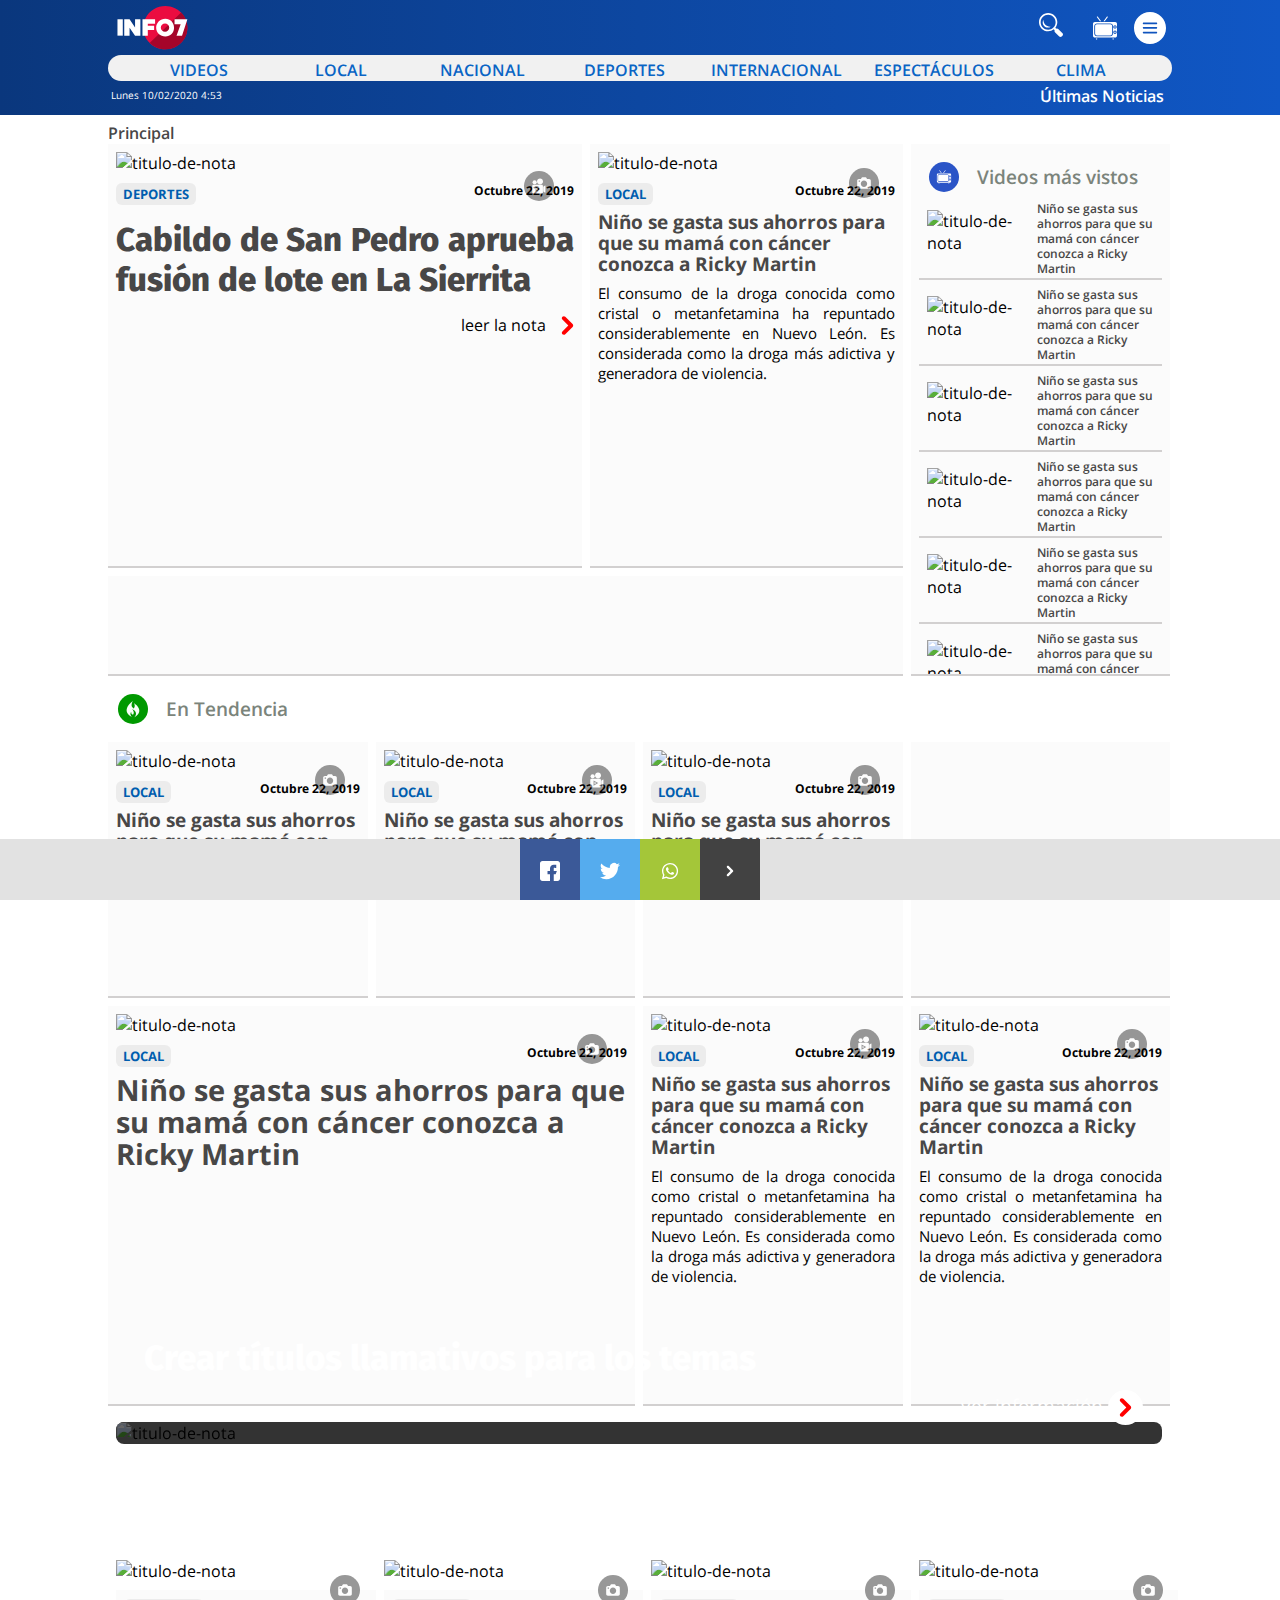
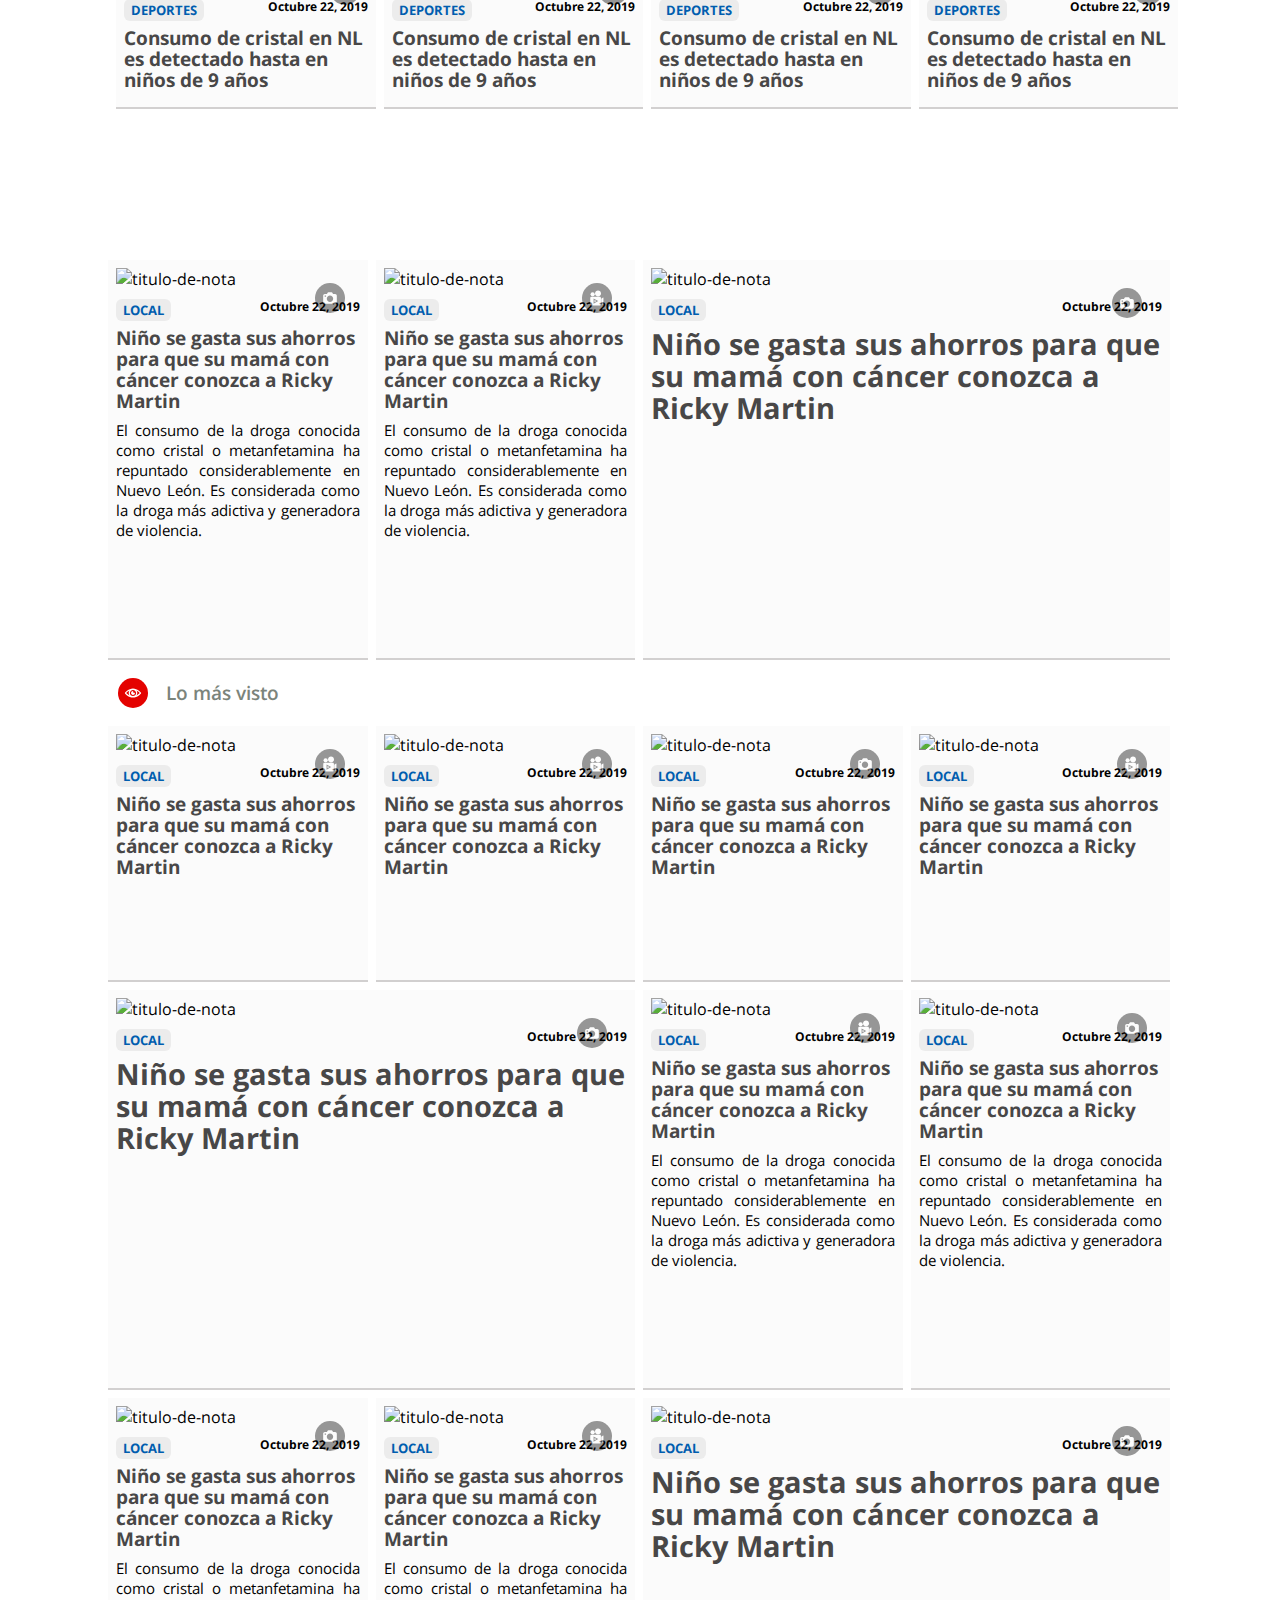
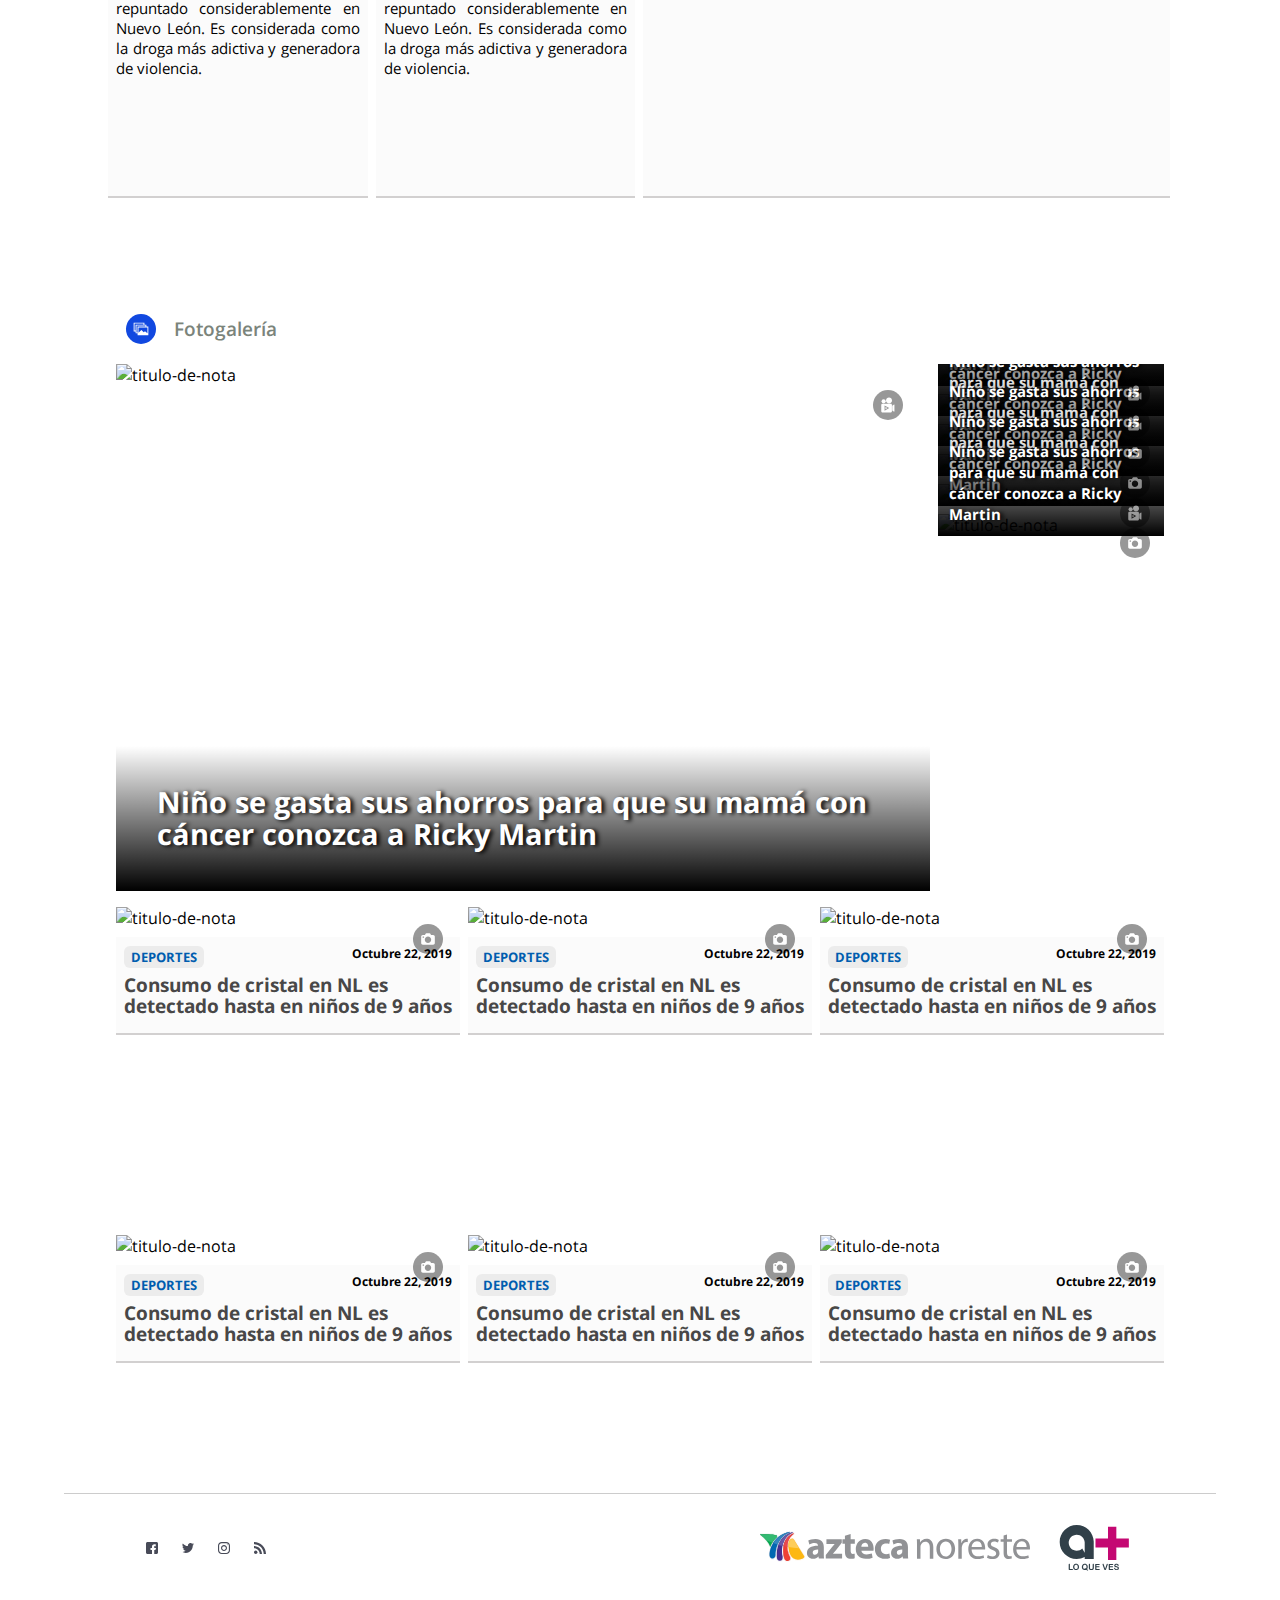
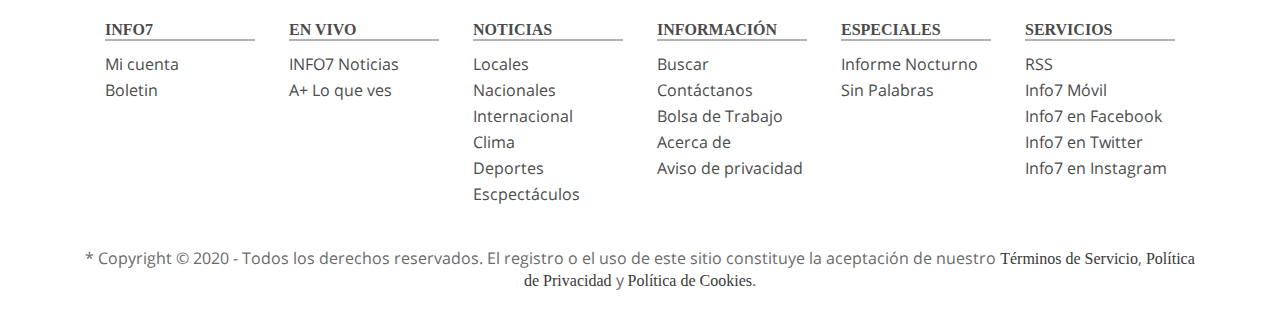
==== commit 0f03eccd: "change init.js" ====
--- a/index.html
+++ b/index.html
@@ -4,7 +4,7 @@
     <meta http-equiv="content-type" content="text/html;charset=UTF-8">
     <!--SEO-->
     <title> Noticias de hoy en INFO7 </title>
-    <meta name="Description" content="">
+    <meta name="Description" content="La ma&ntilde;ana de este martes se dio a conocer que existen cinco casos sospechosos de Coronavirus (COVID-19) en Nuevo Le&oacute;n, de los cu&aacute;les la Secretar&iacute;a de Salud inform&oacute;, que de las personas que presentan los s&iacute;ntomas, tres habitan en Monterrey, uno Escobedo y otro en Apodaca">
     <meta name="Keywords" content="">
     <meta name="abstract" content="">
     <meta name="news_keywords" content="">
@@ -58,11 +58,11 @@
 </head>
 
 <body id="home">
-    <aside class="fixed-ad">
+    <aside class="fixed-ad center-jum">
         <input type="checkbox" name="ch-close" id="ch-close" />
         <label for="ch-close" class="close"><img src="img/icon-cerrar.svg" alt="INFO7 Noticias en Mexico" title="INFO7 Noticias"></label>
 <!-- /21825621687/M_Info7_Home_320x50 -->
-<div id='div-gpt-ad-1582932423694-0' class="mg-jum ad-mobile-medida">
+<div id='div-gpt-ad-1582932423694-0' class="mg-jum ad-mobile-medida center-jum">
 </div>
     </aside>
     <aside class="fixed-social">
@@ -84,7 +84,7 @@
             <div class="search">
                 <label class="btn" for="in"><img src="img/icons-search.svg" alt="INFO7 Noticias en Mexico" title="INFO7 Noticias">
                 </label>
-                <input type="search" id="in" class="in">
+                <input type="search" id="in" class="in" placeholder="Buscar noticia aquí">
             </div>
             <div id="tv">
                 <a href="index.html"  title="Ir a Home">
@@ -248,8 +248,8 @@
                             </div>
                         </div>
                         <picture class="text-over-img-container">
-                            <source media="(min-width:1000px)" srcset="https://i.picsum.photos/id/42/457/235.jpg">
-                            <img class="w-i" src="https://i.picsum.photos/id/42/320/230.jpg" alt="titulo-de-nota" title="titulo-de-nota">
+                            <source media="(min-width:1000px)" class="lazyload" data-srcset="https://i.picsum.photos/id/42/457/235.jpg">
+                            <img class="w-i lazyload" data-src="https://i.picsum.photos/id/42/320/230.jpg" alt="titulo-de-nota" title="titulo-de-nota">
                         </picture>
                     </div>
                 </a>
@@ -265,9 +265,9 @@
                 </div>
 
             </article>
-            <aside class="B3Ad b-g-div hidden-desktop">
+            <aside class="B3Ad b-g-div hidden-desktop center-jum">
               <!-- /21825621687/Info7_Home1_300x250 -->
-<div id='div-gpt-ad-1582932567140-0' class="mg-jum ad-mobile-medida">
+<div id='div-gpt-ad-1582932567140-0' class="mg-jum ad-mobile-medida center-jum">
 </div>
             </aside>
             <article id="B2" class="b-g-div">
@@ -279,8 +279,8 @@
                             </div>
                         </div>
                         <picture>
-                            <source media="(min-width:1000px)" srcset="https://i.picsum.photos/id/3/236/140.jpg">
-                            <img class="w-i" src="https://i.picsum.photos/id/25/330/200.jpg" alt="titulo-de-nota" title="titulo-de-nota">
+                            <source media="(min-width:1000px)" class="lazyload" data-srcset="https://i.picsum.photos/id/3/300/200.jpg">
+                            <img class="w-i lazyload" data-src="https://i.picsum.photos/id/25/330/200.jpg" alt="titulo-de-nota" title="titulo-de-nota">
                         </picture>
                     </div>
 
@@ -315,95 +315,109 @@
                     <div class="g-c3v-a">
                         <a title="titulo-de-nota" href="nota.html">
                             <picture>
-                                <source media="(min-width:1000px)" srcset="https://i.picsum.photos/id/74/102/60.jpg">
-                                <img class="w-i" src="https://i.picsum.photos/id/74/102/60.jpg" alt="titulo-de-nota" title="titulo-de-nota">
+                                <source media="(min-width:1000px)" class="lazyload" data-srcset="https://i.picsum.photos/id/74/102/60.jpg">
+                                <img class="w-i lazyload" data-src="https://i.picsum.photos/id/74/102/60.jpg" alt="titulo-de-nota" title="titulo-de-nota">
                             </picture>
                         </a>
                     </div>
                     <div class="g-c3v-t">
+                          <a  title="titulo-de-nota" href="nota.html">
                         <h2 class="g-h-v">Niño se gasta sus ahorros para que su mamá con cáncer conozca a Ricky Martin</h2>
+                    </a>
                     </div>
                 </article>
                 <article class="b-g-div g-c3v">
                     <div class="g-c3v-a">
                         <a  title="titulo-de-nota" href="nota.html">
                             <picture>
-                                <source media="(min-width:1000px)" srcset="https://i.picsum.photos/id/65/280/176.jpg">
-                                <img class="w-i" src="https://i.picsum.photos/id/65/300/200.jpg" alt="titulo-de-nota" title="titulo-de-nota">
+                                <source media="(min-width:1000px)" class="lazyload" data-srcset="https://i.picsum.photos/id/65/280/176.jpg">
+                                <img class="w-i lazyload" data-src="https://i.picsum.photos/id/65/300/200.jpg" alt="titulo-de-nota" title="titulo-de-nota">
                             </picture>
                         </a>
                     </div>
                     <div class="g-c3v-t">
+                        <a  title="titulo-de-nota" href="nota.html">
                         <h2 class="g-h-v">Niño se gasta sus ahorros para que su mamá con cáncer conozca a Ricky Martin</h2>
+                    </a>
                     </div>
                 </article>
                 <article class="b-g-div g-c3v">
                     <div class="g-c3v-a">
                         <a  title="titulo-de-nota" href="nota.html">
                             <picture>
-                                <source media="(min-width:1000px)" srcset="https://i.picsum.photos/id/1/102/60.jpg">
-                                <img class="w-i" src="https://i.picsum.photos/id/1/102/60.jpg" alt="titulo-de-nota" title="titulo-de-nota">
+                                <source media="(min-width:1000px)" class="lazyload" data-srcset="https://i.picsum.photos/id/1/102/60.jpg">
+                                <img class="w-i lazyload" data-src="https://i.picsum.photos/id/1/102/60.jpg" alt="titulo-de-nota" title="titulo-de-nota">
                             </picture>
 
                         </a>
                     </div>
                     <div class="g-c3v-t">
+                         <a  title="titulo-de-nota" href="nota.html">
                         <h2 class="g-h-v">Niño se gasta sus ahorros para que su mamá con cáncer conozca a Ricky Martin</h2>
+                    </a>
                     </div>
                 </article>
                 <article class="b-g-div g-c3v">
                     <div class="g-c3v-a">
                         <a  title="titulo-de-nota" href="nota.html">
                             <picture>
-                                <source media="(min-width:1000px)" srcset="https://i.picsum.photos/id/69/102/60.jpg">
-                                <img class="w-i" src="https://i.picsum.photos/id/69/102/60.jpg" alt="titulo-de-nota" title="titulo-de-nota">
+                                <source media="(min-width:1000px)" class="lazyload" data-srcset="https://i.picsum.photos/id/69/102/60.jpg">
+                                <img class="w-i lazyload" data-src="https://i.picsum.photos/id/69/102/60.jpg" alt="titulo-de-nota" title="titulo-de-nota">
                             </picture>
 
                         </a>
                     </div>
                     <div class="g-c3v-t">
+                          <a  title="titulo-de-nota" href="nota.html">
                         <h2 class="g-h-v">Niño se gasta sus ahorros para que su mamá con cáncer conozca a Ricky Martin</h2>
+                    </a>
                     </div>
                 </article>
                 <article class="b-g-div g-c3v">
                     <div class="g-c3v-a">
                         <a  title="titulo-de-nota" href="nota.html">
                             <picture>
-                                <source media="(min-width:1000px)" srcset="https://i.picsum.photos/id/13/102/60.jpg">
-                                <img class="w-i" src="https://i.picsum.photos/id/13/102/60.jpg" alt="titulo-de-nota" title="titulo-de-nota">
+                                <source media="(min-width:1000px)" class="lazyload" data-srcset="https://i.picsum.photos/id/13/102/60.jpg">
+                                <img class="w-i lazyload" data-src="https://i.picsum.photos/id/13/102/60.jpg" alt="titulo-de-nota" title="titulo-de-nota">
                             </picture>
                         </a>
                     </div>
                     <div class="g-c3v-t">
+                         <a  title="titulo-de-nota" href="nota.html">
                         <h2 class="g-h-v">Niño se gasta sus ahorros para que su mamá con cáncer conozca a Ricky Martin</h2>
+                    </a>
                     </div>
                 </article>
                 <article class="b-g-div g-c3v">
                     <div class="g-c3v-a">
                         <a  title="titulo-de-nota" href="nota.html">
                             <picture>
-                                <source media="(min-width:1000px)" srcset="https://i.picsum.photos/id/15/102/60.jpg">
-                                <img class="w-i" src="https://i.picsum.photos/id/15/102/60.jpg" alt="titulo-de-nota" title="titulo-de-nota">
+                                <source media="(min-width:1000px)" class="lazyload" data-srcset="https://i.picsum.photos/id/15/102/60.jpg">
+                                <img class="w-i lazyload" data-src="https://i.picsum.photos/id/15/102/60.jpg" alt="titulo-de-nota" title="titulo-de-nota">
                             </picture>
 
                         </a>
                     </div>
                     <div class="g-c3v-t">
+                          <a  title="titulo-de-nota" href="nota.html">
                         <h2 class="g-h-v">Niño se gasta sus ahorros para que su mamá con cáncer conozca a Ricky Martin</h2>
+                    </a>
                     </div>
                 </article>
                 <article class="b-g-div g-c3v">
                     <div class="g-c3v-a">
                         <a  title="titulo-de-nota" href="nota.html">
                             <picture>
-                                <source media="(min-width:1000px)" srcset="https://i.picsum.photos/id/33/102/60.jpg">
-                                <img class="w-i" src="https://i.picsum.photos/id/33/102/60.jpg" alt="titulo-de-nota" title="titulo-de-nota">
+                                <source media="(min-width:1000px)" class="lazyload" data-srcset="https://i.picsum.photos/id/33/102/60.jpg">
+                                <img class="w-i lazyload" data-src="https://i.picsum.photos/id/33/102/60.jpg" alt="titulo-de-nota" title="titulo-de-nota">
                             </picture>
 
                         </a>
                     </div>
                     <div class="g-c3v-t">
+                         <a  title="titulo-de-nota" href="nota.html">
                         <h2 class="g-h-v">Niño se gasta sus ahorros para que su mamá con cáncer conozca a Ricky Martin</h2>
+                    </a>
                     </div>
                 </article>
 
@@ -414,54 +428,58 @@
             <div class="e-h-g"><img class="b-g-s-i" src="img/tendencia.svg" alt="" title="">
                 <h2 class="b-g-s-s">En Tendencia</h2></div>
             <article id="B5" class="b-g-div">
-                <div class="text-over-img-container">
-                    <div class="text-over-img">
-                        <div class="icon">
-                            <img src="img/phot.svg" alt="INFO7 Noticias en Mexico" title="INFO7 Noticias">
-                        </div>
-                    </div>
-                    <picture>
-                        <source media="(min-width:1000px)" srcset="https://i.picsum.photos/id/17/250/120.jpg">
-                        <img class="w-i" src="https://i.picsum.photos/id/17/300/300.jpg" alt="titulo-de-nota" title="titulo-de-nota">
+                <a title="titulo-de-nota" href="nota.html">
+                <div class="text-over-img-container">
+                    <div class="text-over-img">
+                        <div class="icon">
+                            <img src="img/phot.svg" alt="INFO7 Noticias en Mexico" title="INFO7 Noticias">
+                        </div>
+                    </div>
+                    <picture>
+                        <source media="(min-width:1000px)" class="lazyload" data-srcset="https://i.picsum.photos/id/17/250/120.jpg">
+                        <img class="w-i lazyload" data-src="https://i.picsum.photos/id/17/300/300.jpg" alt="titulo-de-nota" title="titulo-de-nota">
+                    </picture>
+                </div>
+                  </a>
+                <span class="etiqueta-seccion">Local</span>
+                <time class="fecha" datetime="">Octubre 22, 2019</time>
+                <h2 class="b-g-H2"> <a class="b-g-H2"   title="titulo-de-nota" href="nota.html">Niño se gasta sus ahorros para que su mamá con cáncer conozca a Ricky Martin</a></h2>
+            </article>
+            <article id="B6" class="b-g-div">
+                <a title="titulo-de-nota" href="nota.html">
+                <div class="text-over-img-container">
+                    <div class="text-over-img">
+                        <div class="icon">
+                            <img src="img/nota-video.svg" alt="INFO7 Noticias en Mexico" title="INFO7 Noticias">
+                        </div>
+                    </div>
+                    <picture>
+                        <source media="(min-width:1000px)" class="lazyload" data-srcset="https://i.picsum.photos/id/51/250/120.jpg">
+                        <img class="w-i lazyload" data-src="https://i.picsum.photos/id/51/250/120.jpg" alt="titulo-de-nota" title="titulo-de-nota">
                     </picture>
                    
-
-                </div>
-                <span class="etiqueta-seccion">Local</span>
-                <time class="fecha" datetime="">Octubre 22, 2019</time>
-                <h2 class="b-g-H2"> <a class="b-g-H2"   title="titulo-de-nota" href="nota.html">Niño se gasta sus ahorros para que su mamá con cáncer conozca a Ricky Martin</a></h2>
-            </article>
-            <article id="B6" class="b-g-div">
-                <div class="text-over-img-container">
-                    <div class="text-over-img">
-                        <div class="icon">
-                            <img src="img/nota-video.svg" alt="INFO7 Noticias en Mexico" title="INFO7 Noticias">
-                        </div>
-                    </div>
-                    <picture>
-                        <source media="(min-width:1000px)" srcset="https://i.picsum.photos/id/51/250/120.jpg">
-                        <img class="w-i" src="https://i.picsum.photos/id/51/250/120.jpg" alt="titulo-de-nota" title="titulo-de-nota">
-                    </picture>
-
-                </div>
+                </div>
+                 </a>
                 <span class="etiqueta-seccion">Local</span>
                 <time class="fecha" datetime="">Octubre 22, 2019</time>
                 <h2 class="b-g-H2"> <a class="b-g-H2"  title="titulo-de-nota" href="nota.html">Niño se gasta sus ahorros para que su mamá con cáncer conozca a Ricky Martin</a></h2>
             </article>
             <article id="B7" class="b-g-div">
-                <div class="text-over-img-container">
-                    <div class="text-over-img">
-                        <div class="icon">
-                            <img src="img/phot.svg" alt="INFO7 Noticias en Mexico" title="INFO7 Noticias">
-                        </div>
-                    </div>
-
-                    <picture>
-                        <source media="(min-width:1000px)" srcset="https://i.picsum.photos/id/3/250/120.jpg">
-                        <img class="w-i" src="https://i.picsum.photos/id/3/250/120.jpg" alt="titulo-de-nota" title="titulo-de-nota">
-                    </picture>
-
-                </div>
+                <a title="titulo-de-nota" href="nota.html">
+                <div class="text-over-img-container">
+                    <div class="text-over-img">
+                        <div class="icon">
+                            <img src="img/phot.svg" alt="INFO7 Noticias en Mexico" title="INFO7 Noticias">
+                        </div>
+                    </div>
+
+                    <picture>
+                        <source media="(min-width:1000px)" class="lazyload" data-srcset="https://i.picsum.photos/id/3/250/120.jpg">
+                        <img class="w-i lazyload" data-src="https://i.picsum.photos/id/3/250/120.jpg" alt="titulo-de-nota" title="titulo-de-nota">
+                    </picture>
+                       
+                </div>
+                 </a>
                 <span class="etiqueta-seccion">Local</span>
                 <time class="fecha" datetime="">Octubre 22, 2019</time>
                 <h2 class="b-g-H2"> <a class="b-g-H2"  title="titulo-de-nota" href="nota.html">Niño se gasta sus ahorros para que su mamá con cáncer conozca a Ricky Martin</a></h2>
@@ -478,6 +496,7 @@
         <section class="bloque-6-notas D">
 
             <article class="B9 b-g-div ps">
+                <a title="titulo-de-nota" href="nota.html">
                 <div class="text-over-img-container">
                     <div class="text-over-img">
                         <div class="icon">
@@ -485,16 +504,18 @@
                         </div>
                     </div>
                      <picture>
-                        <source media="(min-width:1000px)" srcset="https://i.picsum.photos/id/28/511/245.jpg">
-                        <img class="w-i" src="https://i.picsum.photos/id/28/511/245.jpg" alt="titulo-de-nota" title="titulo-de-nota">
-                    </picture>
-                </div>
+                        <source media="(min-width:1000px)" class="lazyload" data-srcset="https://i.picsum.photos/id/28/511/245.jpg">
+                        <img class="w-i lazyload" data-src="https://i.picsum.photos/id/28/511/245.jpg" alt="titulo-de-nota" title="titulo-de-nota">
+                    </picture>
+                </div>
+            </a>
                 <span class="etiqueta-seccion">Local</span>
                 <time class="fecha" datetime="">Octubre 22, 2019</time>
                 <h2 id="b-g-H3"> <a id="b-g-H3" title="titulo-de-nota" href="nota.html">Niño se gasta sus ahorros para que su mamá con cáncer conozca a Ricky Martin</a></h2>
 
             </article>
             <article class="B10 b-g-div ps">
+                <a title="titulo-de-nota" href="nota.html">
                 <div class="text-over-img-container">
                     <div class="text-over-img">
                         <div class="icon">
@@ -502,12 +523,11 @@
                         </div>
                     </div>
                      <picture>
-                        <source media="(min-width:1000px)" srcset="https://i.picsum.photos/id/27/250/120.jpg">
-                        <img class="w-i" src="https://i.picsum.photos/id/27/250/120.jpg" alt="titulo-de-nota" title="titulo-de-nota">
-                    </picture>
-                   
-
-                </div>
+                        <source media="(min-width:1000px)" class="lazyload" data-srcset="https://i.picsum.photos/id/27/250/120.jpg">
+                        <img class="w-i lazyload" data-src="https://i.picsum.photos/id/27/250/120.jpg" alt="titulo-de-nota" title="titulo-de-nota">
+                    </picture>
+                </div>
+                </a>
                 <span class="etiqueta-seccion">Local</span>
                 <time class="fecha" datetime="">Octubre 22, 2019</time>
                 <h2 class="b-g-H2"> <a class="b-g-H2"   title="titulo-de-nota" href="nota.html">Niño se gasta sus ahorros para que su mamá con cáncer conozca a Ricky Martin</a></h2>
@@ -516,6 +536,7 @@
 
             </article>
             <article class="B11 b-g-div ps">
+                <a title="titulo-de-nota" href="nota.html">
                 <div class="text-over-img-container">
                     <div class="text-over-img">
                         <div class="icon">
@@ -523,12 +544,12 @@
                         </div>
                     </div>
                      <picture>
-                        <source media="(min-width:1000px)" srcset="https://i.picsum.photos/id/8/250/120.jpg">
-                         <img class="w-i" src="https://i.picsum.photos/id/8/250/120.jpg" alt="titulo-de-nota" title="titulo-de-nota">
-                    </picture>
-                   
-
-                </div>
+                        <source media="(min-width:1000px)" class="lazyload" data-srcset="https://i.picsum.photos/id/8/250/120.jpg">
+                         <img class="w-i lazyload" data-src="https://i.picsum.photos/id/8/250/120.jpg" alt="titulo-de-nota" title="titulo-de-nota">
+                    </picture>
+                
+                </div>
+            </a>
                 <span class="etiqueta-seccion">Local</span>
                 <time class="fecha" datetime="">Octubre 22, 2019</time>
                 <h2 class="b-g-H2"> <a class="b-g-H2"  title="titulo-de-nota" href="nota.html">Niño se gasta sus ahorros para que su mamá con cáncer conozca a Ricky Martin</a></h2>
@@ -537,7 +558,7 @@
             </article>
             <section class="tema-banner ps">
                         <picture>
-                        <source media="(min-width:1000px)" srcset="https://i.picsum.photos/id/1/1064/120.jpg">
+                        <source media="(min-width:1000px)" class="lazyload" data-srcset="https://i.picsum.photos/id/1/1064/120.jpg">
                          <img class="w-i imagen-fondo borde-img" src="https://i.picsum.photos/id/1/250/120.jpg" alt="titulo-de-nota" title="titulo-de-nota">
                     </picture>
                     <h2 class="texto-tema">Crear títulos llamativos para los temas</h2>
@@ -555,8 +576,8 @@
                             </div>
                         </div>
                         <picture>
-                        <source media="(min-width:1000px)" srcset="https://i.picsum.photos/id/5/344/200.jpg">
-                        <img class="w-i" src="https://i.picsum.photos/id/5/300/300.jpg" alt="titulo-de-nota" title="titulo-de-nota">
+                        <source media="(min-width:1000px)" class="lazyload" data-srcset="https://i.picsum.photos/id/5/344/200.jpg">
+                        <img class="w-i lazyload" data-src="https://i.picsum.photos/id/5/300/300.jpg" alt="titulo-de-nota" title="titulo-de-nota">
                     </picture>
                     </div>
                 </a>
@@ -575,8 +596,8 @@
                             </div>
                         </div>
                         <picture>
-                        <source media="(min-width:1000px)" srcset="https://i.picsum.photos/id/6/344/200.jpg">
-                        <img class="w-i" src="https://i.picsum.photos/id/6/300/300.jpg" alt="titulo-de-nota" title="titulo-de-nota">
+                        <source media="(min-width:1000px)" class="lazyload" data-srcset="https://i.picsum.photos/id/6/344/200.jpg">
+                        <img class="w-i lazyload" data-src="https://i.picsum.photos/id/6/300/300.jpg" alt="titulo-de-nota" title="titulo-de-nota">
                     </picture>
                     </div>
                 </a>
@@ -595,8 +616,8 @@
                             </div>
                         </div>
                         <picture>
-                        <source media="(min-width:1000px)" srcset="https://i.picsum.photos/id/7/344/200.jpg">
-                        <img class="w-i" src="https://i.picsum.photos/id/7/300/300.jpg" alt="titulo-de-nota" title="titulo-de-nota">
+                        <source media="(min-width:1000px)" class="lazyload" data-srcset="https://i.picsum.photos/id/7/344/200.jpg">
+                        <img class="w-i lazyload" data-src="https://i.picsum.photos/id/7/300/300.jpg" alt="titulo-de-nota" title="titulo-de-nota">
                     </picture>
                     </div>
                 </a>
@@ -615,8 +636,8 @@
                             </div>
                         </div>
                         <picture>
-                        <source media="(min-width:1000px)" srcset="https://i.picsum.photos/id/9/344/200.jpg">
-                        <img class="w-i" src="https://i.picsum.photos/id/6/300/300.jpg" alt="titulo-de-nota" title="titulo-de-nota">
+                        <source media="(min-width:1000px)" class="lazyload" data-srcset="https://i.picsum.photos/id/9/344/200.jpg">
+                        <img class="w-i lazyload" data-src="https://i.picsum.photos/id/6/300/300.jpg" alt="titulo-de-nota" title="titulo-de-nota">
                     </picture>
                     </div>
                 </a>
@@ -635,8 +656,8 @@
                         </div>
                     </div>
                     <picture>
-                        <source media="(min-width:1000px)" srcset="https://i.picsum.photos/id/8/250/120.jpg">
-                         <img class="w-i" src="https://i.picsum.photos/id/69/250/120.jpg" alt="titulo-de-nota" title="titulo-de-nota">
+                        <source media="(min-width:1000px)" class="lazyload" data-srcset="https://i.picsum.photos/id/8/250/120.jpg">
+                         <img class="w-i lazyload" data-src="https://i.picsum.photos/id/69/250/120.jpg" alt="titulo-de-nota" title="titulo-de-nota">
                     </picture>
                 </div>
                 <span class="etiqueta-seccion">Local</span>
@@ -653,8 +674,8 @@
                         </div>
                     </div>
                      <picture>
-                        <source media="(min-width:1000px)" srcset="https://i.picsum.photos/id/200/250/120.jpg">
-                         <img class="w-i" src="https://i.picsum.photos/id/200/250/120.jpg" alt="titulo-de-nota" title="titulo-de-nota">
+                        <source media="(min-width:1000px)" class="lazyload" data-srcset="https://i.picsum.photos/id/200/250/120.jpg">
+                         <img class="w-i lazyload" data-src="https://i.picsum.photos/id/200/250/120.jpg" alt="titulo-de-nota" title="titulo-de-nota">
                     </picture>
                     
 
@@ -673,8 +694,8 @@
                         </div>
                     </div>
                     <picture>
-                        <source media="(min-width:1000px)" srcset="https://i.picsum.photos/id/100/500/245.jpg">
-                        <img class="w-i" src="https://i.picsum.photos/id/100/500/245.jpg" alt="titulo-de-nota" title="titulo-de-nota">
+                        <source media="(min-width:1000px)" class="lazyload" data-srcset="https://i.picsum.photos/id/100/500/245.jpg">
+                        <img class="w-i lazyload" data-src="https://i.picsum.photos/id/100/500/245.jpg" alt="titulo-de-nota" title="titulo-de-nota">
                     </picture>
                     
 
@@ -699,8 +720,8 @@
                     </div>
 
                     <picture>
-                        <source media="(min-width:1000px)" srcset="https://i.picsum.photos/id/17/250/120.jpg">
-                        <img class="w-i" src="https://i.picsum.photos/id/17/300/300.jpg" alt="titulo-de-nota" title="titulo-de-nota">
+                        <source media="(min-width:1000px)" class="lazyload" data-srcset="https://i.picsum.photos/id/17/250/120.jpg">
+                        <img class="w-i lazyload" data-src="https://i.picsum.photos/id/17/300/300.jpg" alt="titulo-de-nota" title="titulo-de-nota">
                     </picture>
                 </div>
                 <span class="etiqueta-seccion">Local</span>
@@ -716,8 +737,8 @@
                     </div>
 
                     <picture>
-                        <source media="(min-width:1000px)" srcset="https://i.picsum.photos/id/17/250/120.jpg">
-                        <img class="w-i" src="https://i.picsum.photos/id/51/250/120.jpg" alt="titulo-de-nota" title="titulo-de-nota">
+                        <source media="(min-width:1000px)" class="lazyload" data-srcset="https://i.picsum.photos/id/17/250/120.jpg">
+                        <img class="w-i lazyload" data-src="https://i.picsum.photos/id/51/250/120.jpg" alt="titulo-de-nota" title="titulo-de-nota">
                     </picture>
                 </div>
                 <span class="etiqueta-seccion">Local</span>
@@ -732,8 +753,8 @@
                         </div>
                     </div>
                     <picture>
-                        <source media="(min-width:1000px)" srcset="https://i.picsum.photos/id/3/250/120.jpg">
-                        <img class="w-i" src="https://i.picsum.photos/id/3/250/120.jpg" alt="titulo-de-nota" title="titulo-de-nota">
+                        <source media="(min-width:1000px)" class="lazyload" data-srcset="https://i.picsum.photos/id/3/250/120.jpg">
+                        <img class="w-i lazyload" data-src="https://i.picsum.photos/id/3/250/120.jpg" alt="titulo-de-nota" title="titulo-de-nota">
                     </picture>
 
                 </div>
@@ -751,8 +772,8 @@
                     </div>
 
                     <picture>
-                        <source media="(min-width:1000px)" srcset="https://i.picsum.photos/id/3/250/120.jpg">
-                        <img class="w-i" src="https://i.picsum.photos/id/3/250/120.jpg" alt="titulo-de-nota" title="titulo-de-nota">
+                        <source media="(min-width:1000px)" class="lazyload" data-srcset="https://i.picsum.photos/id/3/250/120.jpg">
+                        <img class="w-i lazyload" data-src="https://i.picsum.photos/id/3/250/120.jpg" alt="titulo-de-nota" title="titulo-de-nota">
                     </picture>
                 </div>
                 <span class="etiqueta-seccion">Local</span>
@@ -770,7 +791,7 @@
                             <img src="img/phot.svg" alt="INFO7 Noticias en Mexico" title="INFO7 Noticias">
                         </div>
                     </div>
-                    <img class="w-i" src="https://i.picsum.photos/id/28/511/245.jpg" alt="titulo-de-nota" title="titulo-de-nota">
+                    <img class="w-i lazyload" data-src="https://i.picsum.photos/id/28/511/245.jpg" alt="titulo-de-nota" title="titulo-de-nota">
 
                 </div>
                 <span class="etiqueta-seccion">Local</span>
@@ -785,7 +806,7 @@
                             <img src="img/nota-video.svg" alt="INFO7 Noticias en Mexico" title="INFO7 Noticias">
                         </div>
                     </div>
-                    <img class="w-i" src="https://i.picsum.photos/id/27/250/120.jpg" alt="titulo-de-nota" title="titulo-de-nota">
+                    <img class="w-i lazyload" data-src="https://i.picsum.photos/id/27/250/120.jpg" alt="titulo-de-nota" title="titulo-de-nota">
 
                 </div>
                 <span class="etiqueta-seccion">Local</span>
@@ -802,7 +823,7 @@
                             <img src="img/phot.svg" alt="INFO7 Noticias en Mexico" title="INFO7 Noticias">
                         </div>
                     </div>
-                    <img class="w-i" src="https://i.picsum.photos/id/8/250/120.jpg" alt="titulo-de-nota" title="titulo-de-nota">
+                    <img class="w-i lazyload" data-src="https://i.picsum.photos/id/8/250/120.jpg" alt="titulo-de-nota" title="titulo-de-nota">
 
                 </div>
                 <span class="etiqueta-seccion">Local</span>
@@ -818,7 +839,7 @@
                             <img src="img/phot.svg" alt="INFO7 Noticias en Mexico" title="INFO7 Noticias">
                         </div>
                     </div>
-                    <img class="w-i" src="https://i.picsum.photos/id/69/250/120.jpg" alt="titulo-de-nota" title="titulo-de-nota">
+                    <img class="w-i lazyload" data-src="https://i.picsum.photos/id/69/250/120.jpg" alt="titulo-de-nota" title="titulo-de-nota">
 
                 </div>
                 <span class="etiqueta-seccion">Local</span>
@@ -834,7 +855,7 @@
                             <img src="img/nota-video.svg" alt="INFO7 Noticias en Mexico" title="INFO7 Noticias">
                         </div>
                     </div>
-                    <img class="w-i" src="https://i.picsum.photos/id/200/250/120.jpg" alt="titulo-de-nota" title="titulo-de-nota">
+                    <img class="w-i lazyload" data-src="https://i.picsum.photos/id/200/250/120.jpg" alt="titulo-de-nota" title="titulo-de-nota">
 
                 </div>
                 <span class="etiqueta-seccion">Local</span>
@@ -850,7 +871,7 @@
                             <img src="img/phot.svg" alt="INFO7 Noticias en Mexico" title="INFO7 Noticias">
                         </div>
                     </div>
-                    <img class="w-i" src="https://i.picsum.photos/id/100/500/245.jpg" alt="titulo-de-nota" title="titulo-de-nota">
+                    <img class="w-i lazyload" data-src="https://i.picsum.photos/id/100/500/245.jpg" alt="titulo-de-nota" title="titulo-de-nota">
 
                 </div>
                 <span class="etiqueta-seccion">Local</span>
@@ -879,8 +900,8 @@
                     </div>
                 </div>
                 <picture>
-                    <source media="(min-width:1000px)" srcset="https://i.picsum.photos/id/10/813/527.jpg">
-                    <img class="w-i" src="https://i.picsum.photos/id/8/300/300.jpg" alt="titulo-de-nota" title="titulo-de-nota">
+                    <source media="(min-width:1000px)" class="lazyload" data-srcset="https://i.picsum.photos/id/10/813/527.jpg">
+                    <img class="w-i lazyload" data-src="https://i.picsum.photos/id/8/300/300.jpg" alt="titulo-de-nota" title="titulo-de-nota">
                 </picture>
             </article>
             <section id="section-galera">
@@ -894,8 +915,8 @@
                         </div>
                     </div>
                     <picture>
-                        <source media="(min-width:1000px)" srcset="https://i.picsum.photos/id/30/226/170.jpg">
-                        <img class="w-i" src="https://i.picsum.photos/id/7/300/200.jpg" alt="titulo-de-nota" title="titulo-de-nota">
+                        <source media="(min-width:1000px)" class="lazyload" data-srcset="https://i.picsum.photos/id/30/226/170.jpg">
+                        <img class="w-i lazyload" data-src="https://i.picsum.photos/id/7/300/200.jpg" alt="titulo-de-nota" title="titulo-de-nota">
                     </picture>
                 </article>
                 <article id="galera-B3" class="text-over-img-container">
@@ -908,8 +929,8 @@
                         </div>
                     </div>
                     <picture>
-                        <source media="(min-width:1000px)" srcset="https://i.picsum.photos/id/2/226/170.jpg">
-                        <img class="w-i" src="https://i.picsum.photos/id/16/300/200.jpg" alt="titulo-de-nota" title="titulo-de-nota">
+                        <source media="(min-width:1000px)" class="lazyload" data-srcset="https://i.picsum.photos/id/2/226/170.jpg">
+                        <img class="w-i lazyload" data-src="https://i.picsum.photos/id/16/300/200.jpg" alt="titulo-de-nota" title="titulo-de-nota">
                     </picture>
                 </article>
                 <article id="galera-B4" class="text-over-img-container">
@@ -922,8 +943,8 @@
                         </div>
                     </div>
                     <picture>
-                        <source media="(min-width:1000px)" srcset="https://i.picsum.photos/id/9/226/170.jpg">
-                        <img class="w-i" src="https://i.picsum.photos/id/55/300/200.jpg" alt="titulo-de-nota" title="titulo-de-nota">
+                        <source media="(min-width:1000px)" class="lazyload" data-srcset="https://i.picsum.photos/id/9/226/170.jpg">
+                        <img class="w-i lazyload" data-src="https://i.picsum.photos/id/55/300/200.jpg" alt="titulo-de-nota" title="titulo-de-nota">
                     </picture>
                 </article>
                 <article id="galera-B5" class="text-over-img-container">
@@ -936,8 +957,8 @@
                         </div>
                     </div>
                     <picture>
-                        <source media="(min-width:1000px)" srcset="https://i.picsum.photos/id/7/226/170.jpg">
-                        <img class="w-i" src="https://i.picsum.photos/id/43/300/200.jpg" alt="titulo-de-nota" title="titulo-de-nota">
+                        <source media="(min-width:1000px)" class="lazyload" data-srcset="https://i.picsum.photos/id/7/226/170.jpg">
+                        <img class="w-i lazyload" data-src="https://i.picsum.photos/id/43/300/200.jpg" alt="titulo-de-nota" title="titulo-de-nota">
                     </picture>
                 </article>
                 <article id="galera-B5¡6" class="text-over-img-container">
@@ -950,8 +971,8 @@
                         </div>
                     </div>
                     <picture>
-                        <source media="(min-width:1000px)" srcset="https://i.picsum.photos/id/3/226/170.jpg">
-                        <img class="w-i" src="https://i.picsum.photos/id/47/300/200.jpg" alt="titulo-de-nota" title="titulo-de-nota">
+                        <source media="(min-width:1000px)" class="lazyload" data-srcset="https://i.picsum.photos/id/3/226/170.jpg">
+                        <img class="w-i lazyload" data-src="https://i.picsum.photos/id/47/300/200.jpg" alt="titulo-de-nota" title="titulo-de-nota">
                     </picture>
                 </article>
                 <article id="galera-B7" class="text-over-img-container">
@@ -964,8 +985,8 @@
                         </div>
                     </div>
                     <picture>
-                        <source media="(min-width:1000px)" srcset="https://i.picsum.photos/id/7/226/170.jpg">
-                        <img class="w-i" src="https://i.picsum.photos/id/44/300/200.jpg" alt="titulo-de-nota" title="titulo-de-nota">
+                        <source media="(min-width:1000px)" class="lazyload" data-srcset="https://i.picsum.photos/id/7/226/170.jpg">
+                        <img class="w-i lazyload" data-src="https://i.picsum.photos/id/44/300/200.jpg" alt="titulo-de-nota" title="titulo-de-nota">
                     </picture>
                 </article>
             </section>
@@ -983,8 +1004,8 @@
                             </div>
                         </div>
                         <picture>
-                        <source media="(min-width:1000px)" srcset="https://i.picsum.photos/id/9/344/200.jpg">
-                        <img class="w-i" src="https://i.picsum.photos/id/17/300/300.jpg" alt="titulo-de-nota" title="titulo-de-nota">
+                        <source media="(min-width:1000px)" class="lazyload" data-srcset="https://i.picsum.photos/id/9/344/200.jpg">
+                        <img class="w-i lazyload" data-src="https://i.picsum.photos/id/17/300/300.jpg" alt="titulo-de-nota" title="titulo-de-nota">
                     </picture>
                     </div>
                 </a>
@@ -1003,8 +1024,8 @@
                             </div>
                         </div>
                        <picture>
-                        <source media="(min-width:1000px)" srcset="https://i.picsum.photos/id/91/344/200.jpg">
-                        <img class="w-i" src="https://i.picsum.photos/id/6/300/300.jpg" alt="titulo-de-nota" title="titulo-de-nota">
+                        <source media="(min-width:1000px)" class="lazyload" data-srcset="https://i.picsum.photos/id/91/344/200.jpg">
+                        <img class="w-i lazyload" data-src="https://i.picsum.photos/id/6/300/300.jpg" alt="titulo-de-nota" title="titulo-de-nota">
                     </picture>
                     </div>
                 </a>
@@ -1023,8 +1044,8 @@
                             </div>
                         </div>
                        <picture>
-                        <source media="(min-width:1000px)" srcset="https://i.picsum.photos/id/99/344/200.jpg">
-                        <img class="w-i" src="https://i.picsum.photos/id/66/300/300.jpg" alt="titulo-de-nota" title="titulo-de-nota">
+                        <source media="(min-width:1000px)" class="lazyload" data-srcset="https://i.picsum.photos/id/99/344/200.jpg">
+                        <img class="w-i lazyload" data-src="https://i.picsum.photos/id/66/300/300.jpg" alt="titulo-de-nota" title="titulo-de-nota">
                     </picture>
                     </div>
                 </a>
@@ -1043,8 +1064,8 @@
                             </div>
                         </div>
                         <picture>
-                        <source media="(min-width:1000px)" srcset="https://i.picsum.photos/id/33/344/200.jpg">
-                        <img class="w-i" src="https://i.picsum.photos/id/196/300/300.jpg" alt="titulo-de-nota" title="titulo-de-nota">
+                        <source media="(min-width:1000px)" class="lazyload" data-srcset="https://i.picsum.photos/id/33/344/200.jpg">
+                        <img class="w-i lazyload" data-src="https://i.picsum.photos/id/196/300/300.jpg" alt="titulo-de-nota" title="titulo-de-nota">
                     </picture>
                     </div>
                 </a>
@@ -1063,8 +1084,8 @@
                             </div>
                         </div>
                        <picture>
-                        <source media="(min-width:1000px)" srcset="https://i.picsum.photos/id/96/344/200.jpg">
-                        <img class="w-i" src="https://i.picsum.photos/id/336/300/300.jpg" alt="titulo-de-nota" title="titulo-de-nota">
+                        <source media="(min-width:1000px)" class="lazyload" data-srcset="https://i.picsum.photos/id/96/344/200.jpg">
+                        <img class="w-i lazyload" data-src="https://i.picsum.photos/id/336/300/300.jpg" alt="titulo-de-nota" title="titulo-de-nota">
                     </picture>
                     </div>
                 </a>
@@ -1083,8 +1104,8 @@
                             </div>
                         </div>
                        <picture>
-                        <source media="(min-width:1000px)" srcset="https://i.picsum.photos/id/63/344/200.jpg">
-                        <img class="w-i" src="https://i.picsum.photos/id/36/300/300.jpg" alt="titulo-de-nota" title="titulo-de-nota">
+                        <source media="(min-width:1000px)" class="lazyload" data-srcset="https://i.picsum.photos/id/63/344/200.jpg">
+                        <img class="w-i lazyload" data-src="https://i.picsum.photos/id/36/300/300.jpg" alt="titulo-de-nota" title="titulo-de-nota">
                     </picture>
                     </div>
                 </a>
@@ -1190,13 +1211,13 @@
             function() { define_admanager_ad('/21825621687/Home-Ad2-300-600', [300, 600], 'div-gpt-ad-1582932696815-0'); },
             function() { define_admanager_ad('/21825621687/M_Info7_Home_320x50', [[320, 50], [320, 480], [320, 100]], 'div-gpt-ad-1582932423694-0'); },
             function() { _taboola.push({ home: 'auto' }); },
-            function() { init_taboola(); }
+            function() { init_taboola(); },
+            function() { load_tv(); }
         ];
 
         var externals = [
             "https://www.googletagmanager.com/gtag/js?id=UA-2508801-1",
-            "https://securepubads.g.doubleclick.net/tag/js/gpt.js",
-            "https://web.info7.mx/tv/embed/player.min.js"
+            "https://securepubads.g.doubleclick.net/tag/js/gpt.js"
         ];
 
         if( 
@@ -1214,8 +1235,17 @@
                 "https://securepubads.g.doubleclick.net/tag/js/gpt.js"
             ];
         }
+	! function(e, f, u, i) {
+            if (!document.getElementById(i)) {
+                //e.async = 1;
+                e.src = u;
+                e.id = i;
+                f.appendChild(e);
+            }
+        }(document.createElement('script'),
+	document.getElementsByTagName('head')[0],
+	'//web.info7.mx/npm/initJS/dist/init.js?v=1.0.1.1','master_loader');
         </script>
-        <script src="js/init.js"></script>
 </body>
 
 </html>
--- a/css/grid-new.css
+++ b/css/grid-new.css
@@ -18,6 +18,15 @@
 .cancel {
     width: 0;
     box-sizing: 0;
+}
+.todito-brand-ad{
+    padding: 8px;
+    border-bottom: 2px solid #d2d0d0;
+    background: #fbfbfb;
+    background-image: url(/julian/wwwinfo7mx/img/cashlogo.png);
+    background-repeat: no-repeat;
+  background-size: 150px;
+  background-position: center; 
 }
 
 a {
@@ -84,6 +93,8 @@
     border-radius: 35px;
 }
 
+.center-jum{text-align: center;}
+
 .w-i.w-i {
     width: 100%;
     object-fit: cover;
@@ -109,6 +120,7 @@
 #Breadcrumbs-Secciones {
     max-width: 1064px;
     margin: auto;
+    margin-top: 122px;
 }
 
 .li-ol-b {
@@ -131,7 +143,7 @@
     color: #ffffff;
     grid-row: 4/5;
     margin-left: 8px;
-    grid-column: -1/-6;
+    grid-column: -1/-7;
     justify-self: end;
     margin-right: 8px;
 }
@@ -157,8 +169,15 @@
     background: -ms-linear-gradient(left, rgba( 10, 55, 125, 1) 0%, rgba( 16, 87, 197, 1) 100%);
     background: linear-gradient(to right, rgba( 10, 55, 125, 1) 0%, rgba( 16, 87, 197, 1) 100%);
     filter: progid:DXImageTransform.Microsoft.gradient( startColorstr='#1b1464', endColorstr='#0071bc', GradientType=1);
-    height: 110px;
     max-width: 100vw;
+    position: fixed;
+    top: 0px;
+    left: 0px;
+    width: 100%;
+    height: auto;
+    z-index: 100;
+    color: white;
+    overflow: hidden;
 }
 
 #header {
@@ -318,47 +337,8 @@
     grid-gap: 8px;
 }
 
-.search {
-    display: inline-block;
-    grid-column-start: 3;
-    grid-column-end: 7;
-    text-align: right;
-}
-
-.in,
-.btn {
-    display: inline-block;
-    vertical-align: bottom;
-}
-
-.btn {
-    width: 40px;
-    height: 40px;
-    line-height: 47px;
-    vertical-align: middle;
-    cursor: pointer;
-}
-
-.btn img {
-    vertical-align: middle;
-}
-
-.in {
-    width: 0;
-    opacity: 0;
-    transition: all .3s ease-out;
-    border: none;
-    vertical-align: middle;
-    border-radius: 35px;
-}
-
-.in:focus {
-    opacity: 1;
-    width: 125px;
-}
-
 .tema-banner {
-    height: 180px;
+    height: 190px;
 }
 
 .tema-cta {
@@ -521,18 +501,10 @@
     width: 100vw;
     bottom: 0;
     z-index: 9976;
-    height: auto;
     margin-bottom: 60px;
 }
 
-.ad-content {
-    width: 100%;
-    background: #e2e2e2;
-    /* position: absolute;
-  /* bottom: -100%;*/
-}
-
-.fixed-ad .close {
+.fixed-ad .close{
     position: absolute;
     top: 6px;
     right: 5px;
@@ -542,47 +514,25 @@
     border-radius: 35px;
 }
 
-#ch-close {
-    position: absolute;
-    appearance: none;
-    cursor: pointer;
-    left: -100%;
-    top: -100%;
-    display: none;
-}
-
-.close img {
-    width: 20px;
-    height: 15px;
-}
-
-#ch-close+label {
-    cursor: pointer;
-    color: #FFF;
-    text-align: center;
-    -webkit-font-smoothing: antialiased;
-    cursor: pointer;
-    transition: all 500ms ease;
-}
-
-#ch-close+label:after {
-    opacity: 1;
-    height: 250px;
-}
-
-#ch-close:checked~.ad-content {
-    opacity: 1;
-    height: 0px;
-}
-
-#ch-close:checked+label:after {
-    opacity: 0.5;
-    filter: brightness(0) invert(1);
-}
-
-#ch-close~.ad-content {
-    /*  opacity: 0;*/
-    /*height: 0px;*/
+.close img{
+ width: 20px;
+ height: 15px;
+}
+
+input[type=checkbox] {
+  display: none;
+}
+
+
+
+.fixed-ad > input[type=checkbox] {
+  display: none;
+}
+
+.fixed-ad >input[type=checkbox]:checked ~ label ~ #ch-close { 
+  opacity: 0;
+  height: 0;
+  display: none;
 }
 
 .fixed-social {
@@ -653,7 +603,7 @@
     width: 50px;
     height: auto;
     margin-left: auto;
-    z-index: 970;
+    z-index: 1;
     opacity: 0.5;
 }
 
@@ -685,31 +635,46 @@
     font-size: 20px;
 }
 
+@media (min-width: 700px) {
+    .dropdown-menu {
+        width: 360px;
+        height: 100%;
+    }
+    .dropdown-content {
+        overflow: hidden;
+        width: 360px;
+        height: auto;
+        right: 0px;
+    }
+    .text-over-img .text a.big {
+        font-size: 29px;
+        line-height: 32px;
+    }
+    .text-over-img .text a {
+        font-size: 15px;
+    }
+}
 .search {
-    display: inline-block;
-    grid-column-start: 3;
-    grid-column-end: 7;
-    text-align: right;
-}
-
-.in,
+        display: inline-block;
+        grid-column-start:3;
+        grid-column-end:7;
+        text-align: right;
+}
+
+.in,.btn {
+        display: inline-block;
+        vertical-align: bottom;
+}
 .btn {
-    display: inline-block;
-    vertical-align: bottom;
-}
-
-.btn {
-    width: 40px;
-    height: 40px;
-    line-height: 47px;
-    vertical-align: middle;
-    cursor: pointer;
-}
-
-.btn img {
-    vertical-align: middle;
-}
-
+        width: 40px;
+        height: 40px;
+        line-height: 47px;
+        vertical-align: middle;
+        cursor: pointer;
+}
+.btn img{
+        vertical-align: middle;
+}
 .in {
     width: 0;
     opacity: 0;
@@ -718,41 +683,26 @@
     vertical-align: middle;
     border-radius: 35px;
     outline: none;
-}
-
+    padding: 4px;
+    height: 20px;
+    position: relative;
+    top: 7px;
+}
 .in:focus {
-    opacity: 1;
-    width: 125px;
-}
-
-@media (min-width: 700px) {
-    .dropdown-menu {
-        width: 360px;
-        height: 100%;
-    }
-    .dropdown-content {
-        overflow: hidden;
-        width: 360px;
-        height: auto;
-        right: 0px;
-    }
-    .text-over-img .text a.big {
-        font-size: 29px;
-        line-height: 32px;
-    }
-    .text-over-img .text a {
-        font-size: 15px;
-    }
-}
+        opacity: 1;
+        width: 125px;
+}
+
 
 @media only screen and (min-width: 1000px) {
-    .search {
-        grid-column-start: -3;
-        grid-column-end: -10;
-    }
-    .in:focus {
-        width: 350px
-    }
+
+            .search{
+    grid-column-start: -3;
+    grid-column-end: -12;
+}
+        .in:focus{
+                width: 350px
+        }
     .texto-tema {
         position: relative;
         top: -130px;
@@ -926,17 +876,9 @@
         margin: auto;
         gap: 8px;
     }
-    .search {
-        grid-column-start: -3;
-        grid-column-end: -12;
-        grid-row: 2/3;
-    }
-    .in:focus {
-        width: 350px
-    }
-}
-
-@charset "UTF-8";
+}
+
+/* @charset "UTF-8"; */
 
 /* CSS Document */
 
@@ -1098,4 +1040,4 @@
         padding: 10px 5px;
         vertical-align: middle;
     }
-}+}
--- a/css/home.css
+++ b/css/home.css
@@ -1,3 +1,9 @@
+input[type=checkbox]:checked ~ label ~ #div-gpt-ad-1582932423694-0{ 
+  opacity: 0;
+  height: 0;
+  display: none;
+}
+
 .parra a {
     font-size: 15px;
 }
@@ -18,16 +24,6 @@
 }
 #galera-B5{grid-column: 15/19;
     grid-row: 7/10;}
-.todito-brand-ad{
-    padding: 8px;
-    border-bottom: 2px solid #d2d0d0;
-    background: #fbfbfb;
-    background-image: url(http://aztecanoreste.mx/julian/wwwinfo7mx/img/cashlogo.png);
-    background-repeat: no-repeat;
-  background-size: 150px;
-  background-position: center; 
-}
-
 .b-g-div{
     padding: 8px;
     border-bottom: 2px solid #d2d0d0;
--- a/font/fonts.css
+++ b/font/fonts.css
@@ -167,4 +167,4 @@
   font-weight: normal;
   font-style: normal;
   font-display: swap;
-}+}
